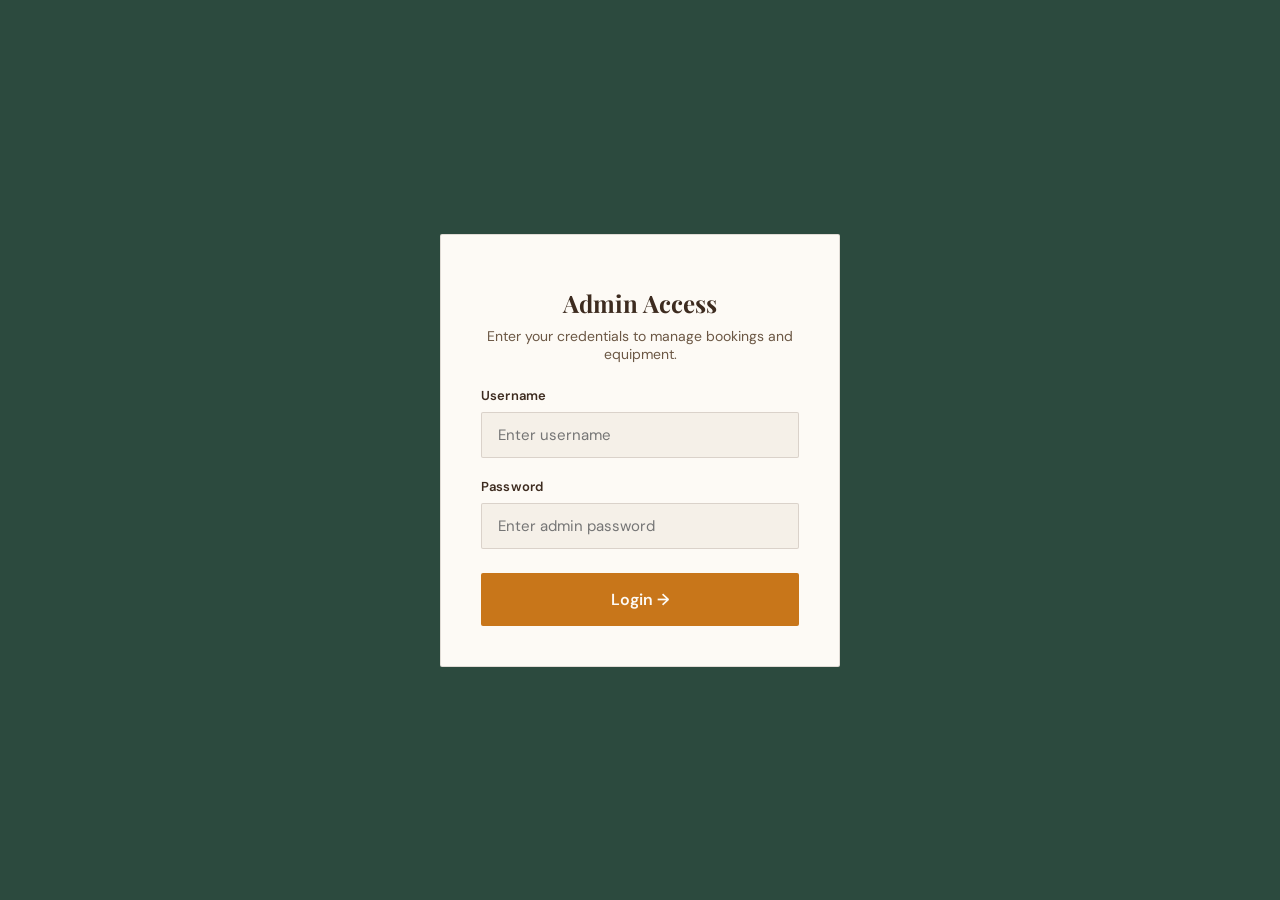
==== bdr-manage-x7k29q.html @ a5a91ade "nigga" ====
<!DOCTYPE html>
<html lang="en">
<head>
<meta charset="UTF-8">
<meta name="viewport" content="width=device-width, initial-scale=1.0">
<title>Admin — Bohol DigiRent</title>
<link href="https://fonts.googleapis.com/css2?family=Playfair+Display:ital,wght@0,400;0,700;0,900;1,400&family=DM+Sans:wght@300;400;500;600&family=DM+Mono:wght@400;500&display=swap" rel="stylesheet">
<style>
  :root {
    --cream: #F5F0E8;
    --sand: #E8DCC8;
    --brown: #3D2B1F;
    --amber: #C8761A;
    --amber-light: #E8962A;
    --forest: #2C4A3E;
    --rust: #A84432;
    --white: #FDFAF5;
    --dark: #1A1208;
    --mid: #6B5744;
    --border: rgba(61,43,31,0.15);
    --shadow: 0 4px 32px rgba(61,43,31,0.12);
    --radius: 2px;
  }

  *, *::before, *::after { box-sizing: border-box; margin: 0; padding: 0; }
  html { scroll-behavior: smooth; }
  body { font-family: 'DM Sans', sans-serif; background: var(--cream); color: var(--brown); overflow-x: hidden; }

  /* ADMIN SECTION */
  .admin-gate { background: var(--forest); padding: 4rem 5rem; display: flex; flex-direction: column; align-items: center; justify-content: center; min-height: 100vh; }
  .admin-login-card { background: var(--white); border: 1px solid var(--border); border-radius: var(--radius); padding: 2.5rem; max-width: 400px; width: 100%; text-align: center; }
  .admin-login-card h3 { font-family: 'Playfair Display', serif; font-size: 1.5rem; font-weight: 700; margin-bottom: 0.5rem; color: var(--brown); }
  .admin-login-card p { font-size: 0.875rem; color: var(--mid); margin-bottom: 1.5rem; }
  .admin-content { display: none; }
  .admin-content.active { display: block; }

  .admin-bar { background: var(--forest); padding: 1rem 5rem; display: flex; align-items: center; justify-content: space-between; }
  .admin-bar span { font-size: 0.8125rem; color: rgba(245,240,232,0.7); font-family: 'DM Mono', monospace; letter-spacing: 0.08em; }
  .admin-bar button { background: rgba(245,240,232,0.15); color: var(--cream); border: 1px solid rgba(245,240,232,0.25); padding: 0.4rem 1rem; border-radius: var(--radius); font-size: 0.8125rem; cursor: pointer; font-family: 'DM Sans', sans-serif; transition: 0.2s; }
  .admin-bar button:hover { background: rgba(245,240,232,0.25); }

  /* ADMIN TABS */
  .admin-tabs { display: flex; gap: 0; border-bottom: 2px solid var(--border); margin-bottom: 2rem; }
  .admin-tab { padding: 0.75rem 1.5rem; font-size: 0.875rem; font-weight: 600; color: var(--mid); cursor: pointer; border-bottom: 2px solid transparent; margin-bottom: -2px; transition: 0.2s; font-family: 'DM Sans', sans-serif; background: none; border-top: none; border-left: none; border-right: none; }
  .admin-tab:hover { color: var(--amber); }
  .admin-tab.active { color: var(--amber); border-bottom-color: var(--amber); }
  .admin-tabs-body { position: relative; }
  .admin-tab-content { display: block; visibility: hidden; position: absolute; top: 0; left: 0; width: 100%; pointer-events: none; }
  .admin-tab-content.active { visibility: visible; position: relative; pointer-events: auto; }

  /* ADD EQUIPMENT FORM */
  .add-eq-form { background: var(--cream); border: 1px solid var(--border); border-radius: var(--radius); padding: 1.5rem; margin-bottom: 2rem; }
  .add-eq-form h4 { font-family: 'Playfair Display', serif; font-size: 1.1rem; font-weight: 700; margin-bottom: 1rem; color: var(--brown); }

  /* TABLE */
  .filter-row { display: flex; gap: 0.75rem; flex-wrap: wrap; margin-bottom: 1.5rem; }
  .filter-btn { padding: 0.4rem 1rem; border: 1.5px solid var(--border); background: transparent; border-radius: var(--radius); font-size: 0.8125rem; color: var(--mid); cursor: pointer; font-family: 'DM Sans', sans-serif; transition: all 0.15s; }
  .filter-btn.active, .filter-btn:hover { background: var(--brown); color: var(--cream); border-color: var(--brown); }

  /* STATUS SUMMARY CARDS */
  .status-summary { display: grid; grid-template-columns: repeat(5, 1fr); gap: 1rem; margin-bottom: 1.5rem; }
  .summary-card { background: var(--white); border: 1.5px solid var(--border); border-radius: var(--radius); padding: 1rem 1.25rem; display: flex; align-items: center; gap: 0.875rem; cursor: pointer; transition: all 0.18s; position: relative; overflow: hidden; }
  .summary-card::before { content: ''; position: absolute; left: 0; top: 0; bottom: 0; width: 4px; }
  .summary-card:hover { transform: translateY(-2px); box-shadow: 0 6px 24px rgba(61,43,31,0.12); }
  .summary-card.active { box-shadow: 0 4px 16px rgba(61,43,31,0.15); }
  .summary-card--pending::before { background: #D4A017; }
  .summary-card--confirmed::before { background: #059669; }
  .summary-card--returned::before { background: #2563EB; }
  .summary-card--renting::before   { background: #7C3AED; }
  .summary-card--cancelled::before { background: var(--rust); }
  .summary-card--pending.active { border-color: #D4A017; background: #FFFBEB; }
  .summary-card--confirmed.active { border-color: #059669; background: #F0FDF9; }
  .summary-card--returned.active { border-color: #2563EB; background: #EFF6FF; }
  .summary-card--renting.active   { border-color: #7C3AED; background: #F5F3FF; }
  .summary-card--cancelled.active { border-color: var(--rust); background: #FFF5F5; }
  .summary-icon { font-size: 1.625rem; line-height: 1; flex-shrink: 0; }
  .summary-info { flex: 1; min-width: 0; }
  .summary-count { font-family: 'Playfair Display', serif; font-size: 1.875rem; font-weight: 700; line-height: 1; color: var(--brown); }
  .summary-label { font-family: 'DM Mono', monospace; font-size: 0.6rem; letter-spacing: 0.14em; text-transform: uppercase; color: var(--mid); margin-top: 0.2rem; }
  @media (max-width: 1024px) { .status-summary { grid-template-columns: repeat(3, 1fr); } }
  @media (max-width: 768px) { .status-summary { grid-template-columns: repeat(2, 1fr); } }
  @media (max-width: 480px) { .status-summary { grid-template-columns: 1fr 1fr; } }

  /* SEARCH BAR */
  .search-bar-wrap { display: flex; gap: 0.5rem; margin-bottom: 1.25rem; }
  .search-bar-wrap input { flex: 1; padding: 0.6rem 1rem; border: 1.5px solid var(--border); border-radius: var(--radius); font-family: 'DM Sans', sans-serif; font-size: 0.9rem; color: var(--brown); background: var(--cream); outline: none; transition: border-color 0.2s; }
  .search-bar-wrap input:focus { border-color: var(--amber); background: var(--white); }
  .search-bar-wrap .search-go { padding: 0.6rem 1.25rem; background: var(--brown); color: var(--cream); border: none; border-radius: var(--radius); font-family: 'DM Sans', sans-serif; font-size: 0.875rem; font-weight: 600; cursor: pointer; transition: background 0.2s; white-space: nowrap; }
  .search-bar-wrap .search-go:hover { background: var(--amber); }
  .search-bar-wrap .search-clear { padding: 0.6rem 0.9rem; background: transparent; color: var(--mid); border: 1.5px solid var(--border); border-radius: var(--radius); font-size: 1rem; cursor: pointer; font-family: 'DM Sans', sans-serif; }
  .search-bar-wrap .search-clear:hover { background: var(--cream); color: var(--rust); border-color: var(--rust); }

  /* OVERDUE BADGE */
  .status-overdue { background: #FEE2E2; color: #7F1D1D; border: 1px solid #FCA5A5; }
  .badge-sale { display:inline-block;font-family:'DM Mono',monospace;font-size:0.6rem;letter-spacing:0.1em;text-transform:uppercase;background:#E8230A;color:#fff;padding:0.15rem 0.4rem;border-radius:2px;margin-left:0.35rem;vertical-align:middle;font-weight:700;box-shadow:0 1px 4px rgba(232,35,10,0.35); }
  .overdue-row td { background: rgba(168,68,50,0.05) !important; }
  .overdue-tag { display: inline-flex; align-items: center; gap: 0.25rem; font-size: 0.6rem; font-family: 'DM Mono', monospace; text-transform: uppercase; letter-spacing: 0.08em; color: #7F1D1D; background: #FEE2E2; border: 1px solid #FCA5A5; border-radius: 2px; padding: 0.15rem 0.45rem; margin-left: 0.3rem; vertical-align: middle; }

  /* BUSINESS OVERVIEW / TOTAL ACCUMULATED REVENUE */
  .biz-overview { background: linear-gradient(135deg, var(--forest), #1f3a2f); border-radius: var(--radius); padding: 1.5rem 1.75rem; margin-bottom: 1.5rem; }
  .biz-overview-title { font-family: 'Playfair Display', serif; font-size: 1.15rem; font-weight: 700; color: var(--cream); margin-bottom: 1.1rem; display: flex; align-items: center; gap: 0.5rem; }
  .biz-overview-grid { display: grid; grid-template-columns: repeat(auto-fit, minmax(160px, 1fr)); gap: 1rem; }
  .biz-stat { background: rgba(245,240,232,0.08); border: 1px solid rgba(245,240,232,0.18); border-radius: var(--radius); padding: 0.9rem 1.1rem; }
  .biz-stat-val { font-family: 'Playfair Display', serif; font-size: 1.5rem; font-weight: 700; color: var(--cream); }
  .biz-stat-label { font-family: 'DM Mono', monospace; font-size: 0.62rem; letter-spacing: 0.12em; text-transform: uppercase; color: rgba(245,240,232,0.65); margin-top: 0.25rem; }
  @media (max-width: 480px) { .biz-overview-grid { grid-template-columns: 1fr 1fr; } }

  /* TRANSACTION SUMMARY PANEL */
  .txn-panel { background: var(--white); border: 1.5px solid var(--border); border-radius: var(--radius); padding: 1.5rem; margin-bottom: 1.5rem; display: none; }
  .txn-panel.active { display: block; }
  .txn-panel-header { display: flex; align-items: center; justify-content: space-between; margin-bottom: 1.25rem; }
  .txn-panel-title { font-family: 'Playfair Display', serif; font-size: 1.1rem; font-weight: 700; color: var(--brown); }
  .txn-grid { display: grid; grid-template-columns: repeat(auto-fit, minmax(155px, 1fr)); gap: 1rem; margin-bottom: 1.25rem; }
  .txn-stat { background: var(--cream); border: 1px solid var(--border); border-radius: var(--radius); padding: 0.875rem 1rem; }
  .txn-stat-val { font-family: 'Playfair Display', serif; font-size: 1.375rem; font-weight: 700; color: var(--brown); }
  .txn-stat-label { font-family: 'DM Mono', monospace; font-size: 0.6rem; letter-spacing: 0.12em; text-transform: uppercase; color: var(--mid); margin-top: 0.2rem; }
  .txn-bookings-list { border-top: 1px solid var(--border); padding-top: 1rem; max-height: 280px; overflow-y: auto; }
  .txn-booking-row { display: flex; align-items: center; justify-content: space-between; padding: 0.5rem 0; border-bottom: 1px solid var(--border); font-size: 0.8125rem; gap: 0.75rem; }
  .txn-booking-row:last-child { border-bottom: none; }
  .txn-close { background: none; border: 1px solid var(--border); color: var(--mid); padding: 0.3rem 0.75rem; border-radius: var(--radius); font-size: 0.8rem; cursor: pointer; font-family: 'DM Sans', sans-serif; }
  .txn-close:hover { background: var(--cream); }
  .table-wrapper { overflow-x: auto; border: 1px solid var(--border); border-radius: var(--radius); }
  table { width: 100%; border-collapse: collapse; font-size: 0.875rem; }
  th { background: var(--brown); color: var(--cream); padding: 0.875rem 1.25rem; text-align: left; font-family: 'DM Mono', monospace; font-size: 0.6875rem; letter-spacing: 0.12em; text-transform: uppercase; font-weight: 500; }
  td { padding: 0.875rem 1.25rem; border-bottom: 1px solid var(--border); color: var(--brown); vertical-align: middle; }
  tr:last-child td { border-bottom: none; }
  tr:nth-child(even) td { background: rgba(61,43,31,0.02); }

  .status-badge { display: inline-flex; align-items: center; gap: 0.375rem; padding: 0.25rem 0.625rem; border-radius: var(--radius); font-size: 0.6875rem; font-family: 'DM Mono', monospace; font-weight: 500; letter-spacing: 0.05em; text-transform: uppercase; }
  .status-pending { background: #FFF3CD; color: #856404; }
  .status-confirmed { background: #D1FAE5; color: #065F46; }
  .status-returned { background: #DBEAFE; color: #1E40AF; }
  .status-cancelled { background: #FEE2E2; color: #991B1B; }
  .status-renting  { background: #EDE9FE; color: #5B21B6; }

  /* ACTION DROPDOWN */
  .action-dropdown { position: relative; display: inline-block; }
  .action-dropdown-toggle { display: inline-flex; align-items: center; gap: 0.35rem; padding: 0.35rem 0.75rem; border: 1.5px solid var(--border); background: var(--white); color: var(--brown); border-radius: var(--radius); font-size: 0.8rem; font-family: 'DM Sans', sans-serif; font-weight: 600; cursor: pointer; transition: all 0.15s; white-space: nowrap; }
  .action-dropdown-toggle:hover { background: var(--brown); color: var(--cream); border-color: var(--brown); }
  .action-dropdown-toggle .chevron { font-size: 0.6rem; opacity: 0.6; transition: transform 0.2s; }
  .action-dropdown-toggle.open .chevron { transform: rotate(180deg); }
  .action-dropdown-menu { display: none; position: fixed; background: var(--white); border: 1.5px solid var(--border); border-radius: 4px; box-shadow: 0 8px 24px rgba(61,43,31,0.18); z-index: 9999; min-width: 170px; overflow: hidden; }
  .action-dropdown-menu.open { display: block; }
  .action-dropdown-menu button { display: flex; align-items: center; gap: 0.5rem; width: 100%; padding: 0.55rem 1rem; background: none; border: none; font-family: 'DM Sans', sans-serif; font-size: 0.8125rem; color: var(--brown); cursor: pointer; text-align: left; transition: background 0.12s; white-space: nowrap; }
  .action-dropdown-menu button:hover { background: var(--cream); }
  .action-dropdown-menu button.item-danger { color: var(--rust); }
  .action-dropdown-menu button.item-danger:hover { background: #FEE2E2; }
  .action-dropdown-menu button.item-cancel { color: #92400E; }
  .action-dropdown-menu button.item-cancel:hover { background: #FEF3C7; }
  .action-dropdown-menu button.item-confirm { color: #065F46; }
  .action-dropdown-menu button.item-confirm:hover { background: #D1FAE5; }
  .action-dropdown-menu button.item-renting { color: #5B21B6; }
  .action-dropdown-menu button.item-renting:hover { background: #EDE9FE; }
  .action-dropdown-menu button.item-returned { color: #1E40AF; }
  .action-dropdown-menu button.item-returned:hover { background: #DBEAFE; }
  .action-dropdown-divider { height: 1px; background: var(--border); margin: 0.25rem 0; }

  /* FORMS */
  .section { padding: 6rem 5rem; }
  .section-alt { background: var(--white); }
  .section-eyebrow { font-family: 'DM Mono', monospace; font-size: 0.7rem; letter-spacing: 0.25em; color: var(--amber); text-transform: uppercase; margin-bottom: 0.75rem; display: flex; align-items: center; gap: 0.75rem; }
  .section-eyebrow::before { content: ''; width: 1.5rem; height: 1px; background: var(--amber); }
  .section-title { font-family: 'Playfair Display', serif; font-size: clamp(1.75rem, 3vw, 2.5rem); font-weight: 700; line-height: 1.15; letter-spacing: -0.02em; }
  .section-header { display: flex; align-items: flex-end; justify-content: space-between; margin-bottom: 3.5rem; gap: 2rem; }
  .form-group { margin-bottom: 1.25rem; }
  label { display: block; font-size: 0.8125rem; font-weight: 600; color: var(--brown); margin-bottom: 0.5rem; letter-spacing: 0.01em; }
  input, select, textarea { width: 100%; padding: 0.75rem 1rem; border: 1.5px solid var(--border); border-radius: var(--radius); font-family: 'DM Sans', sans-serif; font-size: 0.9375rem; color: var(--brown); background: var(--cream); transition: border-color 0.2s; outline: none; }
  input:focus, select:focus, textarea:focus { border-color: var(--amber); background: var(--white); }
  .form-row { display: grid; grid-template-columns: 1fr 1fr; gap: 1rem; }
  .form-submit { width: 100%; padding: 1rem; background: var(--amber); color: var(--white); border: none; border-radius: var(--radius); font-family: 'DM Sans', sans-serif; font-size: 1rem; font-weight: 600; cursor: pointer; transition: background 0.2s; margin-top: 0.5rem; }
  .form-submit:hover { background: var(--amber-light); }
  .err-msg { display: none; font-size: 0.75rem; color: var(--rust); margin-top: 0.4rem; }
  .err-msg.show { display: block; }

  .btn-primary { background: var(--amber); color: var(--white); padding: 0.875rem 2rem; border: none; border-radius: var(--radius); font-family: 'DM Sans', sans-serif; font-size: 0.9375rem; font-weight: 600; cursor: pointer; text-decoration: none; display: inline-flex; align-items: center; gap: 0.5rem; transition: background 0.2s, transform 0.15s; }
  .btn-primary:hover { background: var(--amber-light); }

  /* TOAST */
  .toast-container { position: fixed; bottom: 2rem; right: 2rem; z-index: 1000; display: flex; flex-direction: column; gap: 0.75rem; }
  .toast { background: var(--brown); color: var(--cream); padding: 1rem 1.5rem; border-radius: var(--radius); font-size: 0.875rem; display: flex; align-items: center; gap: 0.75rem; box-shadow: var(--shadow); animation: slideIn 0.3s ease; max-width: 360px; }
  .toast.success { border-left: 3px solid #4CAF50; }
  .toast.error { border-left: 3px solid var(--rust); }
  @keyframes slideIn { from { opacity: 0; transform: translateX(20px); } to { opacity: 1; transform: translateX(0); } }

  /* MODAL */
  .modal-overlay { position: fixed; inset: 0; background: rgba(26,18,8,0.7); z-index: 500; display: none; align-items: center; justify-content: center; padding: 1rem; backdrop-filter: blur(4px); }
  .modal-overlay.active { display: flex; }
  .modal { background: var(--white); border-radius: var(--radius); padding: 2.5rem; max-width: 540px; width: 100%; max-height: 90vh; overflow-y: auto; position: relative; }
  .modal-header { display: flex; justify-content: space-between; align-items: flex-start; margin-bottom: 1.75rem; }
  .modal-title { font-family: 'Playfair Display', serif; font-size: 1.375rem; font-weight: 700; color: var(--brown); }
  .modal-close { background: none; border: none; font-size: 1.5rem; cursor: pointer; color: var(--mid); line-height: 1; padding: 0.25rem; transition: color 0.2s; }
  .modal-close:hover { color: var(--brown); }

  .loading-spinner { width: 20px; height: 20px; border: 2px solid rgba(255,255,255,0.3); border-top-color: white; border-radius: 50%; animation: spin 0.8s linear infinite; display: inline-block; }
  @keyframes spin { to { transform: rotate(360deg); } }
  .empty-state { text-align: center; padding: 4rem 2rem; color: var(--mid); }
  .empty-state-icon { font-size: 3rem; margin-bottom: 1rem; opacity: 0.4; }
  .empty-state h3 { font-family: 'Playfair Display', serif; font-size: 1.25rem; margin-bottom: 0.5rem; color: var(--brown); }
  .empty-state p { font-size: 0.875rem; }

  /* EQUIPMENT AVAILABILITY CALENDAR (admin) */
  .eq-cal-wrap { margin-top: 0.75rem; background: var(--white); border: 1px solid var(--border); border-radius: 4px; padding: 0.75rem; }
  .eq-cal-header { display: flex; align-items: center; justify-content: space-between; margin-bottom: 0.5rem; }
  .eq-cal-nav { background: none; border: 1px solid var(--border); border-radius: 2px; width: 24px; height: 24px; cursor: pointer; font-size: 0.85rem; color: var(--brown); display: flex; align-items: center; justify-content: center; }
  .eq-cal-nav:hover { background: var(--cream); }
  .eq-cal-label { font-size: 0.72rem; font-weight: 700; color: var(--brown); min-width: 90px; text-align: center; }
  .eq-cal-grid { display: grid; grid-template-columns: repeat(7, 1fr); gap: 1px; font-size: 0.65rem; text-align: center; }
  .eq-cal-grid .ec-hdr { color: var(--mid); font-weight: 600; padding: 1px 0; }
  .eq-cal-grid .ec-day { padding: 3px 1px; border-radius: 2px; color: var(--brown); }
  .eq-cal-grid .ec-day.ec-past { color: var(--sand); }
  .eq-cal-grid .ec-day.ec-confirmed { background: #A84432; color: #fff; font-weight: 700; cursor: not-allowed; }
  .eq-cal-grid .ec-day.ec-pending { background: #FFF3CD; color: #856404; font-weight: 600; cursor: default; }
  .eq-cal-grid .ec-day.ec-avail { background: rgba(44,74,62,0.10); color: var(--forest); }
  .eq-cal-grid .ec-day.ec-today { outline: 1.5px solid var(--amber); outline-offset: -1px; }
  .eq-cal-legend { display: flex; gap: 0.6rem; margin-top: 0.4rem; font-size: 0.62rem; color: var(--mid); flex-wrap: wrap; }
  .eq-cal-legend span { display: flex; align-items: center; gap: 0.25rem; }
  .eq-cal-legend .dot { width: 8px; height: 8px; border-radius: 2px; display: inline-block; }

  /* NOTEPAD */
  .note-card { border: 1.5px solid var(--border); border-radius: var(--radius); padding: 1.25rem 1.5rem; position: relative; transition: box-shadow 0.18s; }
  .note-card:hover { box-shadow: 0 4px 16px rgba(61,43,31,0.1); }
  .note-card--cream { background: #FFFBEB; border-color: #D4A017; }
  .note-card--green { background: #F0FDF9; border-color: #059669; }
  .note-card--blue { background: #EFF6FF; border-color: #2563EB; }
  .note-card--red { background: #FFF5F5; border-color: #A84432; }
  .note-card--purple { background: #F5F3FF; border-color: #7C3AED; }
  .note-card-title { font-family: 'Playfair Display', serif; font-size: 1rem; font-weight: 700; color: var(--brown); margin-bottom: 0.5rem; }
  .note-card-body { font-size: 0.875rem; color: var(--brown); line-height: 1.7; white-space: pre-wrap; word-break: break-word; }
  .note-card-meta { font-family: 'DM Mono', monospace; font-size: 0.6rem; letter-spacing: 0.08em; color: var(--mid); margin-top: 0.75rem; padding-top: 0.5rem; border-top: 1px solid rgba(61,43,31,0.1); }
  .note-card-delete { position: absolute; top: 0.75rem; right: 0.75rem; background: none; border: 1px solid rgba(168,68,50,0.3); color: var(--rust); width: 26px; height: 26px; border-radius: var(--radius); font-size: 0.85rem; cursor: pointer; display: flex; align-items: center; justify-content: center; transition: 0.15s; opacity: 0; }
  .note-card:hover .note-card-delete { opacity: 1; }
  .note-card-delete:hover { background: var(--rust); color: white; border-color: var(--rust); }

  @media (max-width: 1024px) {
    .section { padding: 4rem 2rem; }
    .admin-bar { padding: 1rem 2rem; }
    .admin-gate { padding: 3rem 2rem; }
    .form-row { grid-template-columns: 1fr; }
    .settings-grid { grid-template-columns: 1fr !important; }
  }
</style>
<script src="https://cdn.jsdelivr.net/npm/@emailjs/browser@4/dist/email.min.js"></script>
<script>emailjs.init({ publicKey: 'jfoYjhx3Ik1Lwxrnw' });</script>
</head>
<body>

<!-- LOGIN GATE -->
<div class="admin-gate" id="admin-gate">
  <div class="admin-login-card">
    <div style="font-size:2.5rem;margin-bottom:0.75rem;"></div>
    <h3>Admin Access</h3>
    <p>Enter your credentials to manage bookings and equipment.</p>
    <div class="form-group" style="text-align:left;">
      <label>Username</label>
      <input type="text" id="admin-user" placeholder="Enter username" autocomplete="off" onkeydown="if(event.key==='Enter')adminLogin()">
    </div>
    <div class="form-group" style="text-align:left;">
      <label>Password</label>
      <input type="password" id="admin-pw" placeholder="Enter admin password" onkeydown="if(event.key==='Enter')adminLogin()">
      <div class="err-msg" id="admin-pw-err" style="margin-top:0.4rem;">⚠ Incorrect username or password.</div>
    </div>
    <button class="form-submit" onclick="adminLogin()" style="margin-top:0.25rem;">Login →</button>
  </div>
</div>

<!-- ADMIN CONTENT -->
<div class="admin-content" id="admin-content">
  <div class="admin-bar">
    <span> ADMIN DASHBOARD · <span id="admin-username-display">Bohol DigiRent</span></span>
    <button onclick="adminLogout()">Logout</button>
  </div>
  <div class="section section-alt">

    <!-- BUSINESS OVERVIEW / TOTAL ACCUMULATED REVENUE -->
    <div class="biz-overview" id="biz-overview">
      <div class="biz-overview-title">💰 Total Accumulated Revenue</div>
      <div class="biz-overview-grid">
        <div class="biz-stat">
          <div class="biz-stat-val" id="biz-total-collected">₱0</div>
          <div class="biz-stat-label">Money Collected</div>
        </div>
        <div class="biz-stat">
          <div class="biz-stat-val" id="biz-total-outstanding">₱0</div>
          <div class="biz-stat-label">Outstanding Balance</div>
        </div>
        <div class="biz-stat">
          <div class="biz-stat-val" id="biz-total-value">₱0</div>
          <div class="biz-stat-label">Total Booked Value</div>
        </div>
        <div class="biz-stat">
          <div class="biz-stat-val" id="biz-total-count">0</div>
          <div class="biz-stat-label">Bookings Counted</div>
        </div>
      </div>
    </div>

    <!-- TABS -->
    <div class="admin-tabs">
      <button class="admin-tab active" onclick="switchAdminTab('tab-bookings',this)"> Bookings</button>
      <button class="admin-tab" onclick="switchAdminTab('tab-equipment',this)"> Equipment</button>
      <button class="admin-tab" onclick="switchAdminTab('tab-notepad',this)"> Notepad</button>
      <button class="admin-tab" onclick="switchAdminTab('tab-settings',this)"> Settings</button>
    </div>

    <div class="admin-tabs-body">
    <!-- BOOKINGS TAB -->
    <div class="admin-tab-content active" id="tab-bookings">
      <div class="section-header" style="margin-bottom:1.5rem;">
        <div>
          <div class="section-eyebrow">Admin</div>
          <h2 class="section-title">All Bookings <span id="booking-count-badge" style="font-size:1rem;font-weight:400;color:var(--mid);font-family:'DM Sans',sans-serif;"></span></h2>
        </div>
        <div class="filter-row">
          <button class="filter-btn active" data-status="all">All</button>
          <button class="filter-btn" data-status="pending">Pending</button>
          <button class="filter-btn" data-status="confirmed">Confirmed</button>
          <button class="filter-btn" data-status="renting">Renting</button>
          <button class="filter-btn" data-status="returned">Returned</button>
          <button class="filter-btn" data-status="cancelled">Cancelled</button>
        </div>
      </div>

      <!-- STATUS SUMMARY CARDS -->
      <div class="status-summary">
        <div class="summary-card summary-card--pending" onclick="setStatusFilter('pending')" id="summary-pending">
          <div class="summary-icon"></div>
          <div class="summary-info">
            <div class="summary-count" id="count-pending">0</div>
            <div class="summary-label">Pending</div>
          </div>
        </div>
        <div class="summary-card summary-card--confirmed" onclick="setStatusFilter('confirmed')" id="summary-confirmed">
          <div class="summary-icon"></div>
          <div class="summary-info">
            <div class="summary-count" id="count-confirmed">0</div>
            <div class="summary-label">Confirmed</div>
          </div>
        </div>
        <div class="summary-card summary-card--renting" onclick="setStatusFilter('renting')" id="summary-renting">
          <div class="summary-icon"></div>
          <div class="summary-info">
            <div class="summary-count" id="count-renting">0</div>
            <div class="summary-label">Renting</div>
          </div>
        </div>
        <div class="summary-card summary-card--returned" onclick="setStatusFilter('returned')" id="summary-returned">
          <div class="summary-icon"></div>
          <div class="summary-info">
            <div class="summary-count" id="count-returned">0</div>
            <div class="summary-label">Returned</div>
          </div>
        </div>
        <div class="summary-card summary-card--cancelled" onclick="setStatusFilter('cancelled')" id="summary-cancelled">
          <div class="summary-icon"></div>
          <div class="summary-info">
            <div class="summary-count" id="count-cancelled">0</div>
            <div class="summary-label">Cancelled</div>
          </div>
        </div>
      </div>

      <!-- SEARCH BAR -->
      <div class="search-bar-wrap">
        <input type="text" id="booking-search" placeholder="  Search by name, email, phone, equipment, booking ID…">
        <button class="search-clear" title="Clear">✕</button>
      </div>

      <!-- TRANSACTION SUMMARY PANEL -->
      <div class="txn-panel" id="txn-panel">
        <div class="txn-panel-header">
          <div class="txn-panel-title" id="txn-panel-title">Customer Transactions</div>
          <button class="txn-close" onclick="closeTxnPanel()">✕ Close</button>
        </div>
        <div class="txn-grid" id="txn-grid"></div>
        <div class="txn-bookings-list" id="txn-list"></div>
      </div>

      <div class="table-wrapper">
        <table>
          <thead>
            <tr>
              <th>Booking ID</th>
              <th>Customer</th>
              <th>Equipment</th>
              <th>Dates</th>
              <th>Total / Paid</th>
              <th>IDs &amp; Receipt</th>
              <th>Status</th>
              <th>Actions</th>
            </tr>
          </thead>
          <tbody id="bookings-body">
            <tr><td colspan="8" style="text-align:center;padding:2rem;color:var(--mid);"> Connecting to Firebase…</td></tr>
          </tbody>
        </table>
      </div>
    </div>

    <!-- NOTEPAD TAB -->
    <div class="admin-tab-content" id="tab-notepad">
      <div class="section-header" style="margin-bottom:1.5rem;">
        <div>
          <div class="section-eyebrow">Admin Notes</div>
          <h2 class="section-title">Notepad</h2>
        </div>
      </div>
      <div style="max-width:700px;">
        <div class="add-eq-form" style="margin-bottom:1.5rem;">
          <h4>➕ Add New Note</h4>
          <div class="form-group" style="margin-bottom:0.75rem;margin-top:0.75rem;">
            <label>Note Title <span style="font-size:0.75rem;color:var(--mid);font-weight:400;">(optional)</span></label>
            <input type="text" id="note-title" placeholder="e.g. Reminder, Follow-up, Important…">
          </div>
          <div class="form-group" style="margin-bottom:1rem;">
            <label>Note Content <span style="font-size:0.75rem;color:var(--rust);font-weight:400;">*</span></label>
            <textarea id="note-content" placeholder="Write your note here…" style="min-height:100px;"></textarea>
          </div>
          <div style="display:flex;gap:0.75rem;align-items:center;">
            <button class="btn-primary" onclick="addAdminNote()" style="padding:0.6rem 1.5rem;font-size:0.875rem;">Save Note →</button>
            <select id="note-color" style="width:auto;padding:0.6rem 0.8rem;font-size:0.85rem;border-radius:var(--radius);border:1.5px solid var(--border);background:var(--cream);cursor:pointer;color:var(--brown);">
              <option value="cream">🟡 Default</option>
              <option value="green">🟢 Green</option>
              <option value="blue">🔵 Blue</option>
              <option value="red">🔴 Red</option>
              <option value="purple">🟣 Purple</option>
            </select>
          </div>
        </div>
        <div id="notes-list" style="display:flex;flex-direction:column;gap:1rem;">
          <div style="text-align:center;padding:2rem;color:var(--mid);font-size:0.875rem;">📝 No notes yet. Add your first note above.</div>
        </div>
      </div>
    </div>

    <!-- SETTINGS TAB -->
    <div class="admin-tab-content" id="tab-settings">
      <div class="section-header" style="margin-bottom:1.5rem;">
        <div>
          <div class="section-eyebrow">Security</div>
          <h2 class="section-title">Admin Settings</h2>
        </div>
      </div>

      <div style="max-width:480px;">

        <!-- CHANGE PASSWORD via Firebase Auth -->
        <div class="add-eq-form">
          <h4> Change Password</h4>
          <p style="font-size:0.8125rem;color:var(--mid);margin-bottom:1.25rem;line-height:1.6;">Update your login password using Firebase Authentication. Takes effect immediately across all devices.</p>
          <div class="form-group">
            <label>Current Password</label>
            <input type="password" id="pw-current" placeholder="Enter current password">
            <div class="err-msg" id="pw-current-err">⚠ Current password is incorrect.</div>
          </div>
          <div class="form-group">
            <label>New Password</label>
            <input type="password" id="pw-new" placeholder="At least 6 characters">
            <div class="err-msg" id="pw-new-err">⚠ New password must be at least 6 characters.</div>
          </div>
          <div class="form-group">
            <label>Confirm New Password</label>
            <input type="password" id="pw-confirm" placeholder="Re-enter new password">
            <div class="err-msg" id="pw-confirm-err">⚠ Passwords do not match.</div>
          </div>
          <button class="btn-primary" onclick="changeAdminPassword()" style="padding:0.6rem 1.5rem;font-size:0.875rem;">Update Password →</button>
        </div>

        <div class="add-eq-form" style="margin-top:1.5rem;background:rgba(44,74,62,0.06);border-color:rgba(44,74,62,0.2);">
          <h4 style="color:var(--forest);"> Managing Admin Accounts</h4>
          <p style="font-size:0.8125rem;color:var(--mid);line-height:1.7;">To add or remove admin users, or to reset your email, go to your <a href="https://console.firebase.google.com" target="_blank" style="color:var(--amber);font-weight:600;">Firebase Console</a> → Authentication → Users. Your credentials are stored securely by Firebase — never in this file.</p>
        </div>

        <!-- PROMO / HERO IMAGE -->
        <div class="add-eq-form" style="margin-top:1.5rem;background:rgba(200,118,26,0.04);border-color:rgba(200,118,26,0.25);">
          <h4 style="color:var(--amber);"> Homepage Promo Image</h4>
          <p style="font-size:0.8125rem;color:var(--mid);line-height:1.7;margin-bottom:1rem;">
            Upload an image to display in the hero section of the homepage. Paste a direct image URL below, or upload a file. Leave blank / remove to hide the promo panel.
          </p>
          <div class="form-group">
            <label>Image URL <span style="font-size:0.75rem;color:var(--mid);font-weight:400;">(paste a direct link)</span></label>
            <input type="url" id="promo-url" placeholder="https://example.com/promo.jpg" oninput="previewPromo(this.value)">
          </div>
          <div class="form-group" style="margin-bottom:1rem;">
            <label>— or upload a file —</label>
            <input type="file" id="promo-file" accept="image/*" style="padding:0.5rem;cursor:pointer;">
          </div>
          <div class="form-group" style="margin-bottom:1rem;">
            <label>Promo Title <span style="font-size:0.75rem;color:var(--mid);font-weight:400;">(shown below the image on homepage)</span></label>
            <input type="text" id="promo-title" placeholder="e.g. New Arrival: DJI Mavic 3 Pro">
          </div>
          <div class="form-group" style="margin-bottom:1rem;">
            <label>Promo Subtitle <span style="font-size:0.75rem;color:var(--mid);font-weight:400;">(smaller text below the title)</span></label>
            <input type="text" id="promo-subtitle" placeholder="e.g. Available now — click to learn more">
          </div>
          <div class="form-group" style="margin-bottom:1rem;">
            <label>Click Link <span style="font-size:0.75rem;color:var(--mid);font-weight:400;">(where the image links to when clicked)</span></label>
            <input type="url" id="promo-link" placeholder="https://example.com or #equipment">
          </div>
          <div id="promo-preview-wrap" style="display:none;margin-bottom:1rem;">
            <img id="promo-preview-img" src="" alt="Promo Preview"
              style="max-height:180px;max-width:100%;border-radius:6px;border:1px solid var(--border);object-fit:contain;">
            <p style="font-size:0.72rem;color:var(--mid);margin-top:0.35rem;">Preview — this is how it will appear on the homepage.</p>
          </div>
          <div style="display:flex;gap:0.75rem;flex-wrap:wrap;align-items:center;">
            <button class="btn-primary" id="promo-save-btn" onclick="savePromoImage()" style="padding:0.6rem 1.5rem;font-size:0.875rem;">Save Promo Image →</button>
            <button onclick="clearPromoImage()" style="background:transparent;color:var(--rust);padding:0.55rem 1.1rem;border:1.5px solid rgba(168,68,50,0.35);border-radius:var(--radius);font-size:0.875rem;font-weight:600;cursor:pointer;font-family:'DM Sans',sans-serif;">Remove Image</button>
          </div>
          <div id="promo-save-result" style="margin-top:0.75rem;font-size:0.8rem;display:none;"></div>
        </div>

        <div class="add-eq-form" style="margin-top:1.5rem;background:rgba(168,68,50,0.04);border-color:rgba(168,68,50,0.2);">
          <h4 style="color:var(--rust);"> Sync Availability Calendar</h4>
          <p style="font-size:0.8125rem;color:var(--mid);line-height:1.7;margin-bottom:1rem;">Run this once to copy your existing bookings into the public <code style="font-family:'DM Mono',monospace;font-size:0.75rem;background:var(--sand);padding:1px 5px;border-radius:2px;">/availability</code> node. This is needed after the security update so the calendar on the public site shows blocked dates again. Safe to run multiple times.</p>
          <button class="btn-primary" onclick="migrateToAvailability()" id="migrate-avail-btn" style="padding:0.6rem 1.5rem;font-size:0.875rem;background:var(--forest);">Sync Now →</button>
          <div id="migrate-avail-result" style="margin-top:0.75rem;font-size:0.8rem;display:none;"></div>
        </div>

      </div>
    </div>

    <!-- EQUIPMENT TAB -->
    <div class="admin-tab-content" id="tab-equipment">
      <div class="section-header" style="margin-bottom:1.5rem;">
        <div>
          <div class="section-eyebrow">Inventory</div>
          <h2 class="section-title">Manage Equipment</h2>
        </div>
      </div>
      <!-- ADD EQUIPMENT FORM -->
      <div class="add-eq-form">
        <h4>➕ Add New Equipment</h4>
        <div class="form-row" style="margin-bottom:1rem;">
          <div class="form-group" style="margin-bottom:0;">
            <label>Equipment Name</label>
            <input type="text" id="eq-name" placeholder="e.g. Sony A7 IV">
          </div>
          <div class="form-group" style="margin-bottom:0;">
            <label>Category</label>
            <select id="eq-cat">
              <option value="mirrorless">Mirrorless</option>
              <option value="dslr">DSLR</option>
              <option value="drone">Drone</option>
              <option value="lens">Lens</option>
              <option value="accessory">Accessory</option>
            </select>
          </div>
        </div>
        <div class="form-row" style="margin-bottom:1rem;">
          <div class="form-group" style="margin-bottom:0;">
            <label>Price per Day (₱)</label>
            <input type="number" id="eq-price" placeholder="e.g. 1500" min="1">
          </div>
          <div class="form-group" style="margin-bottom:0;">
            <label>Sale Price / Day (₱) <span style="font-size:0.75rem;color:var(--mid);font-weight:400;">optional — leave blank if no promo</span></label>
            <input type="number" id="eq-sale-price" placeholder="e.g. 999" min="0">
          </div>
          <div class="form-group" style="margin-bottom:0;">
            <label>Status</label>
            <select id="eq-avail">
              <option value="true">Available</option>
              <option value="false">Unavailable</option>
            </select>
          </div>
        </div>
        <div class="form-group">
          <label>Description</label>
          <textarea id="eq-desc" placeholder="Brief description of the equipment..." style="min-height:70px;"></textarea>
        </div>
        <div class="form-group">
          <label>Equipment Image <span style="font-size:0.75rem;color:var(--mid);font-weight:400;">(optional)</span></label>
          <div style="display:flex;flex-direction:column;gap:0.6rem;">
            <label for="eq-image-file" id="eq-upload-label" style="display:inline-flex;align-items:center;gap:0.5rem;padding:0.55rem 1.1rem;background:var(--brown);color:var(--cream);border-radius:var(--radius);font-size:0.875rem;font-weight:600;cursor:pointer;width:fit-content;transition:background 0.2s;">
              <span></span> <span id="eq-upload-label-text">Choose Image File</span>
            </label>
            <input type="file" id="eq-image-file" accept="image/*" style="display:none;">
            <input type="hidden" id="eq-image" value="">
            <div id="eq-image-preview" style="display:none;margin-top:0.25rem;position:relative;width:fit-content;">
              <img id="eq-image-preview-img" src="" alt="Preview" style="max-height:130px;max-width:220px;border-radius:4px;border:1px solid var(--border);object-fit:cover;display:block;">
              <button type="button" onclick="clearEqImage()" title="Remove image" style="position:absolute;top:-8px;right:-8px;width:22px;height:22px;border-radius:50%;background:var(--rust);color:#fff;border:none;font-size:0.8rem;cursor:pointer;line-height:1;display:flex;align-items:center;justify-content:center;">×</button>
            </div>
          </div>
        </div>
        <input type="hidden" id="eq-editing-id" value="">
        <button class="btn-primary" id="eq-add-btn" onclick="addEquipment()" style="padding:0.6rem 1.5rem;font-size:0.875rem;">Add Equipment →</button>
      </div>

      <!-- EQUIPMENT TABLE -->
      <div class="table-wrapper">
        <table>
          <thead>
            <tr>
              <th>Image</th>
              <th>Name</th>
              <th>Category</th>
              <th>Price/Day</th>
              <th>Status</th>
              <th>Availability Calendar</th>
              <th>Actions</th>
            </tr>
          </thead>
          <tbody id="admin-equipment-body">
            <tr><td colspan="5"><div class="empty-state"><div class="empty-state-icon">📷</div><h3>Loading equipment...</h3></div></td></tr>
          </tbody>
        </table>
      </div>
    </div>
    </div><!-- /.admin-tabs-body -->

  </div>
</div>

<!-- BOOKING DETAIL MODAL -->
<div class="modal-overlay" id="detail-modal">
  <div class="modal">
    <div class="modal-header">
      <h3 class="modal-title" id="modal-title">Booking Details</h3>
      <button class="modal-close" onclick="closeModal()">×</button>
    </div>
    <div id="modal-body"></div>
  </div>
</div>

<!-- DELETE CONFIRM MODAL -->
<div class="modal-overlay" id="delete-modal" style="z-index:600;">
  <div class="modal" style="max-width:400px;text-align:center;">
    <div style="font-size:2.5rem;margin-bottom:0.75rem;"></div>
    <h3 style="font-family:'Playfair Display',serif;font-size:1.25rem;font-weight:700;margin-bottom:0.5rem;color:var(--brown);">Delete Booking?</h3>
    <p style="font-size:0.875rem;color:var(--mid);margin-bottom:0.25rem;">You are about to permanently delete the booking for:</p>
    <p style="font-size:1rem;font-weight:700;color:var(--rust);margin-bottom:1.25rem;" id="delete-modal-name">—</p>
    <p style="font-size:0.8125rem;color:var(--mid);margin-bottom:1.5rem;line-height:1.6;">This will remove the booking and all associated images from Firebase. <strong>This cannot be undone.</strong></p>
    <div style="display:flex;gap:0.75rem;justify-content:center;">
      <button onclick="closeDeleteModal()" style="background:transparent;color:var(--brown);padding:0.65rem 1.5rem;border:1.5px solid var(--border);border-radius:var(--radius);font-size:0.875rem;font-weight:500;cursor:pointer;font-family:'DM Sans',sans-serif;">Cancel</button>
      <button id="delete-modal-confirm-btn" onclick="confirmDeleteBooking()" style="background:var(--rust);color:var(--white);padding:0.65rem 1.5rem;border:none;border-radius:var(--radius);font-size:0.875rem;font-weight:600;cursor:pointer;font-family:'DM Sans',sans-serif;">Yes, Delete Permanently</button>
    </div>
  </div>
</div>

<!-- TOAST -->
<div class="toast-container" id="toast-container"></div>

<script type="module">
import { initializeApp } from "https://www.gstatic.com/firebasejs/10.12.0/firebase-app.js";
import { getDatabase, ref, push, get, set, onValue, update, remove, runTransaction } from "https://www.gstatic.com/firebasejs/10.12.0/firebase-database.js";
import { getAuth, signInWithEmailAndPassword, signOut, onAuthStateChanged, updatePassword, EmailAuthProvider, reauthenticateWithCredential } from "https://www.gstatic.com/firebasejs/10.12.0/firebase-auth.js";

const firebaseConfig = {
  apiKey: "AIzaSyAdLvJ4uTnxiyRhbTRYoq0sG0m607991Fo",
  authDomain: "bohol-digirent.firebaseapp.com",
  databaseURL: "https://bohol-digirent-default-rtdb.firebaseio.com",
  projectId: "bohol-digirent",
  storageBucket: "bohol-digirent.firebasestorage.app",
  messagingSenderId: "279009809952",
  appId: "1:279009809952:web:9b806ef7115b656865ce45",
  measurementId: "G-8X0TDLQ1HQ"
};

const app = initializeApp(firebaseConfig);
const db = getDatabase(app);
const auth = getAuth(app);

// ─── ADMIN AUTH (Firebase Authentication) ────────────────────────────────
window.adminLogin = async function() {
  const btn = document.querySelector('#admin-gate .form-submit');
  const errEl = document.getElementById("admin-pw-err");
  btn.textContent = 'Signing in…'; btn.disabled = true;
  errEl.style.display = "none";
  const email = document.getElementById("admin-user").value.trim();
  const pw    = document.getElementById("admin-pw").value;
  try {
    await signInWithEmailAndPassword(auth, email, pw);
    // onAuthStateChanged below handles showing the dashboard
  } catch(e) {
    errEl.style.display = "block";
    errEl.textContent = "⚠ Incorrect username or password.";
    btn.textContent = 'Login →'; btn.disabled = false;
  }
};

window.adminLogout = function() {
  signOut(auth);
  document.getElementById("admin-user").value = "";
  document.getElementById("admin-pw").value = "";
};

// ─── AUTO-LOGOUT ON PAGE EXIT / TAB HIDDEN ───────────────────────────────
// Signs out immediately whenever the admin navigates away, closes the tab,
// or switches to another tab — so no session is left open.
document.addEventListener('visibilitychange', () => {
  if (document.visibilityState === 'hidden') {
    signOut(auth);
  }
});
window.addEventListener('pagehide', () => {
  signOut(auth);
});

// Auth state listener — single source of truth for showing/hiding dashboard
// Keep track of Firebase listener unsubscribe functions so we can detach on logout
let _unsubEquip = null;
let _unsubBookings = null;

onAuthStateChanged(auth, (user) => {
  if (user) {
    document.getElementById("admin-gate").style.display = "none";
    document.getElementById("admin-content").classList.add("active");
    document.getElementById("admin-username-display").textContent = user.email;
    const btn = document.querySelector('#admin-gate .form-submit');
    if (btn) { btn.textContent = 'Login →'; btn.disabled = false; }
    migrateOldBookingImages();

    // ── Attach real-time listeners only after authentication ──────────────
    if (!_unsubEquip) {
      _unsubEquip = onValue(equipRef, (snap) => {
        allEquipment = [];
        if (snap.exists()) {
          snap.forEach(child => {
            allEquipment.push({ id: child.key, ...child.val() });
          });
        }
        renderAdminEquipment();
      });
    }

    if (!_unsubBookings) {
      _unsubBookings = onValue(bookRef, (snap) => {
        allBookings = [];
        if (snap.exists()) {
          snap.forEach(child => {
            const val = child.val();
            const { idImage1, idImage2, proofImage, receiptImage, ...meta } = val;
            allBookings.push({ id: child.key, ...meta });
          });
        }
        allBookings.sort((a, b) => (b.createdAt || 0) - (a.createdAt || 0));
        renderBookings();
        refreshAllEqCals();
      });
    }

  } else {
    // Detach listeners on logout to avoid permission errors
    if (_unsubEquip)    { _unsubEquip();    _unsubEquip    = null; }
    if (_unsubBookings) { _unsubBookings(); _unsubBookings = null; }
    document.getElementById("admin-gate").style.display = "flex";
    document.getElementById("admin-content").classList.remove("active");
  }
});

// ─── MIGRATE OLD BASE64 IMAGES → booking_images node ─────────────────────
async function migrateOldBookingImages() {
  try {
    const snap = await get(ref(db, 'bookings'));
    if (!snap.exists()) return;
    let migrated = 0;
    const imageFields = ['idImage1','idImage2','proofImage','receiptImage'];
    for (const child of Object.entries(snap.val() || {})) {
      const [id, val] = child;
      const hasBase64 = imageFields.some(f => val[f] && val[f].startsWith('data:image'));
      if (!hasBase64) continue;
      const imgData = {};
      const nullOut = {};
      imageFields.forEach(f => {
        imgData[f] = val[f] && val[f].startsWith('data:image') ? val[f] : (val[f] || '');
        nullOut[f] = null;
      });
      await update(ref(db, `booking_images/${id}`), imgData);
      await update(ref(db, `bookings/${id}`), nullOut);
      migrated++;
    }
    if (migrated > 0) {
      console.log(`[BDR] Migrated ${migrated} bookings: images moved to /booking_images`);
      toast(`Migrated ${migrated} old booking(s) — images moved to proper storage.`, 'success');
    }
  } catch(e) {
    console.warn('[BDR] Migration error:', e.message);
  }
}

window.changeAdminPassword = async function() {
  const current = document.getElementById("pw-current").value;
  const newPw   = document.getElementById("pw-new").value;
  const confirm = document.getElementById("pw-confirm").value;
  let valid = true;
  ["pw-current-err","pw-new-err","pw-confirm-err"].forEach(id => {
    const el = document.getElementById(id);
    if (el) { el.style.display = "none"; el.classList.remove("show"); }
  });
  if (!current) {
    const el = document.getElementById("pw-current-err");
    el.textContent = "⚠ Please enter your current password.";
    el.style.display = "block"; el.classList.add("show"); valid = false;
  }
  if (newPw.length < 6) {
    const el = document.getElementById("pw-new-err");
    el.style.display = "block"; el.classList.add("show"); valid = false;
  }
  if (newPw !== confirm) {
    const el = document.getElementById("pw-confirm-err");
    el.style.display = "block"; el.classList.add("show"); valid = false;
  }
  if (!valid) return;
  try {
    const user = auth.currentUser;
    if (!user) { toast("Not logged in.", "error"); return; }
    // Re-authenticate first, then update password
    const credential = EmailAuthProvider.credential(user.email, current);
    await reauthenticateWithCredential(user, credential);
    await updatePassword(user, newPw);
    ["pw-current","pw-new","pw-confirm"].forEach(id => {
      const el = document.getElementById(id); if (el) el.value = "";
    });
    toast("Password updated successfully! Use the new password next time you log in.", "success");
  } catch(e) {
    if (e.code === 'auth/wrong-password' || e.code === 'auth/invalid-credential') {
      const el = document.getElementById("pw-current-err");
      el.textContent = "⚠ Current password is incorrect.";
      el.style.display = "block"; el.classList.add("show");
    } else {
      toast("Error updating password: " + (e.message || "Try again."), "error");
    }
  }
};

// ─── ADMIN TABS ──────────────────────────────────────────────────────────
window.switchAdminTab = function(tabId, btn) {
  document.querySelectorAll(".admin-tab").forEach(b => b.classList.remove("active"));
  document.querySelectorAll(".admin-tab-content").forEach(t => t.classList.remove("active"));
  btn.classList.add("active");
  document.getElementById(tabId).classList.add("active");
};

// ─── DATA STATE ──────────────────────────────────────────────────────────
let allEquipment = [];
let allBookings = [];
let currentStatusFilter = 'all';

const equipRef = ref(db, 'equipment');
const bookRef  = ref(db, 'bookings');

// ─── SYNC AVAILABILITY (public calendar node — no personal data) ──────────
// Called whenever a booking status changes or a booking is deleted.
// Writes only { start, end, status } per booking under /availability/{equipmentId}/{bookingId}
const BLOCKED_AVAIL_STATUSES = ['pending', 'confirmed', 'renting', 'active'];

async function syncAvailability(bookingId, bookingData, isDelete = false) {
  try {
    const eqId = bookingData?.equipmentId;
    if (!eqId) return;
    const availPath = ref(db, `availability/${eqId}/${bookingId}`);
    if (isDelete || !BLOCKED_AVAIL_STATUSES.includes(bookingData?.status)) {
      // Remove from public availability (returned, cancelled, deleted, etc.)
      await remove(availPath);
    } else {
      // Write only safe date/status info — no personal data
      await update(availPath, {
        start:  bookingData.startDate  || '',
        end:    bookingData.endDate    || '',
        status: bookingData.status     || 'pending',
      });
    }
  } catch(e) {
    console.warn('[BDR] syncAvailability error:', e.message);
  }
}

// ─── ONE-TIME MIGRATION: copy existing bookings → /availability ───────────
window.migrateToAvailability = async function() {
  const btn = document.getElementById('migrate-avail-btn');
  const result = document.getElementById('migrate-avail-result');
  btn.textContent = 'Syncing…'; btn.disabled = true;
  result.style.display = 'none';
  try {
    const snap = await get(ref(db, 'bookings'));
    if (!snap.exists()) {
      result.style.display = 'block';
      result.style.color = 'var(--mid)';
      result.textContent = 'No bookings found in database.';
      return;
    }
    let synced = 0, skipped = 0, fixed = 0;
    for (const [id, val] of Object.entries(snap.val() || {})) {
      if (!val.startDate || !val.endDate) { skipped++; continue; }
      if (!BLOCKED_AVAIL_STATUSES.includes(val.status)) { skipped++; continue; }

      // Resolve the correct current equipment ID
      let eqId = val.equipmentId;

      // Check if this eqId still exists in current equipment list
      const eqExists = allEquipment.some(e => e.id === eqId);
      if (!eqExists && val.equipment) {
        // Try to find by name (handles re-added equipment with new Firebase key)
        const match = allEquipment.find(e =>
          e.name.toLowerCase().trim() === val.equipment.toLowerCase().trim()
        );
        if (match) {
          // Also update the booking's equipmentId to the correct current ID
          await update(ref(db, `bookings/${id}`), { equipmentId: match.id });
          eqId = match.id;
          fixed++;
        }
      }

      if (!eqId) { skipped++; continue; }

      await update(ref(db, `availability/${eqId}/${id}`), {
        start:  val.startDate,
        end:    val.endDate,
        status: val.status,
      });
      synced++;
    }
    result.style.display = 'block';
    result.style.color = 'var(--forest)';
    result.textContent = `✓ Done! Synced ${synced} booking(s).${fixed > 0 ? ` Fixed ${fixed} mismatched equipment ID(s).` : ''} ${skipped > 0 ? `${skipped} skipped (inactive or missing data).` : ''}`;
    toast(`Availability synced — ${synced} booking(s) updated.`, 'success');
  } catch(e) {
    result.style.display = 'block';
    result.style.color = 'var(--rust)';
    result.textContent = '⚠ Error: ' + (e.message || 'Check Firebase rules.');
    toast('Sync failed: ' + (e.message || 'Unknown error'), 'error');
  } finally {
    btn.textContent = 'Sync Now →'; btn.disabled = false;
  }
};

// NOTE: onValue listeners are now registered inside onAuthStateChanged (above)
// so they only fire after the user is authenticated.

// ─── RENDER ADMIN EQUIPMENT TABLE ────────────────────────────────────────
function renderAdminEquipment() {
  const tbody = document.getElementById('admin-equipment-body');
  if (!tbody) return;
  if (!allEquipment.length) {
    tbody.innerHTML = `<tr><td colspan="7"><div class="empty-state"><div class="empty-state-icon">📷</div><h3>No equipment yet</h3><p>Add equipment above</p></div></td></tr>`;
    return;
  }
  tbody.innerHTML = allEquipment.map(eq => `
    <tr>
      <td style="width:64px;">
        ${eq.image
          ? `<img src="${eq.image}" alt="${eq.name}" style="width:56px;height:48px;object-fit:cover;border-radius:4px;border:1px solid var(--border);">`
          : `<div style="width:56px;height:48px;background:var(--sand);border-radius:4px;border:1px solid var(--border);display:flex;align-items:center;justify-content:center;font-size:1.25rem;">📷</div>`}
      </td>
      <td><strong>${eq.name}</strong>${eq.salePrice ? `<span class="badge-sale">SALE</span>` : ''}<br><span style="font-size:0.75rem;color:var(--mid)">${eq.desc ? eq.desc.slice(0,50)+'...' : ''}</span></td>
      <td><span style="font-family:'DM Mono',monospace;font-size:0.75rem;text-transform:uppercase;">${eq.category}</span></td>
      <td style="font-family:'Playfair Display',serif;font-weight:700;">
        ${eq.salePrice
          ? `<span style="color:var(--rust);">₱${eq.salePrice.toLocaleString()}</span><span style="font-size:0.75rem;font-weight:400;font-family:'DM Sans',sans-serif;color:var(--mid);text-decoration:line-through;margin-left:0.4rem;">₱${(eq.price||0).toLocaleString()}</span>`
          : `₱${(eq.price||0).toLocaleString()}`
        }<span style="font-size:0.75rem;font-weight:400;color:var(--mid);font-family:'DM Sans',sans-serif;">/day</span>
      </td>
      <td><span class="status-badge ${eq.available ? 'status-confirmed' : 'status-cancelled'}">${eq.available ? 'Available' : 'Unavailable'}</span></td>
      <td style="min-width:220px;">
        <div class="eq-cal-wrap" id="eq-cal-${eq.id}">
          <div class="eq-cal-header">
            <button class="eq-cal-nav" onclick="eqCalNav('${eq.id}',-1)">‹</button>
            <span class="eq-cal-label" id="eq-cal-lbl-${eq.id}"></span>
            <button class="eq-cal-nav" onclick="eqCalNav('${eq.id}',1)">›</button>
          </div>
          <div class="eq-cal-grid" id="eq-cal-grid-${eq.id}"></div>
          <div class="eq-cal-legend">
            <span><span class="dot" style="background:#A84432;"></span>Confirmed</span>
            <span><span class="dot" style="background:#FFF3CD;border:1px solid #856404;"></span>Pending</span>
            <span><span class="dot" style="background:rgba(44,74,62,0.15);"></span>Available</span>
          </div>
        </div>
      </td>
      <td>
        <button class="btn-action" onclick="editEquipment('${eq.id}')">Edit</button>
        <button class="btn-action" onclick="toggleEquipAvail('${eq.id}',${!eq.available})">${eq.available ? 'Mark Unavail' : 'Mark Avail'}</button>
        <button class="btn-action danger" onclick="deleteEquipment('${eq.id}')">Delete</button>
      </td>
    </tr>
  `).join('');

  // After rendering, draw all equipment calendars
  allEquipment.forEach(eq => renderEqCal(eq.id));
}

// ─── EQUIPMENT AVAILABILITY CALENDARS (admin) ────────────────────────────
const eqCalState = {}; // { [eqId]: { year, month } }

function getEqBookedRanges(equipmentId) {
  const BLOCKED = ['pending', 'confirmed', 'renting', 'active'];
  const eqObj  = allEquipment.find(e => e.id === equipmentId);
  const eqName = eqObj ? (eqObj.name || '').toLowerCase().trim() : '';
  return allBookings
    .filter(b => {
      if (!BLOCKED.includes(b.status)) return false;
      if (b.equipmentId === equipmentId) return true;
      if (eqName && b.equipment && b.equipment.toLowerCase().trim() === eqName) return true;
      return false;
    })
    .map(b => ({ start: b.startDate, end: b.endDate, status: b.status }))
    .filter(r => r.start && r.end);
}

function renderEqCal(eqId) {
  if (!eqCalState[eqId]) {
    const now = new Date();
    eqCalState[eqId] = { year: now.getFullYear(), month: now.getMonth() };
  }
  const { year, month } = eqCalState[eqId];
  const lbl = document.getElementById(`eq-cal-lbl-${eqId}`);
  const grid = document.getElementById(`eq-cal-grid-${eqId}`);
  if (!lbl || !grid) return;

  const monthNames = ['Jan','Feb','Mar','Apr','May','Jun','Jul','Aug','Sep','Oct','Nov','Dec'];
  lbl.textContent = monthNames[month] + ' ' + year;

  const todayStr = new Date().toISOString().split('T')[0];
  const bookedRanges = getEqBookedRanges(eqId);
  const dayHeaders = ['Su','Mo','Tu','We','Th','Fr','Sa'];
  let html = dayHeaders.map(d => `<div class="ec-hdr">${d}</div>`).join('');

  const firstDay = new Date(year, month, 1).getDay();
  const daysInMonth = new Date(year, month + 1, 0).getDate();
  for (let i = 0; i < firstDay; i++) html += `<div></div>`;

  for (let d = 1; d <= daysInMonth; d++) {
    const mm  = String(month + 1).padStart(2, '0');
    const dd  = String(d).padStart(2, '0');
    const dateStr = `${year}-${mm}-${dd}`;
    const match = bookedRanges.find(r => dateStr >= r.start && dateStr <= r.end);
    const isConfirmed = match && (match.status === 'confirmed' || match.status === 'renting' || match.status === 'active');
    const isPending   = match && !isConfirmed;
    const isPast      = dateStr < todayStr;
    const isToday     = dateStr === todayStr;

    let cls = 'ec-day';
    let title = dateStr;
    if (isPast)           cls += ' ec-past';
    else if (isConfirmed) { cls += ' ec-confirmed'; title += ' — Confirmed'; }
    else if (isPending)   { cls += ' ec-pending';   title += ' — Pending'; }
    else                  cls += ' ec-avail';
    if (isToday)          cls += ' ec-today';

    html += `<div class="${cls}" title="${title}">${d}</div>`;
  }
  grid.innerHTML = html;
}

window.eqCalNav = function(eqId, dir) {
  if (!eqCalState[eqId]) {
    const now = new Date();
    eqCalState[eqId] = { year: now.getFullYear(), month: now.getMonth() };
  }
  let { year, month } = eqCalState[eqId];
  month += dir;
  if (month > 11) { month = 0; year++; }
  if (month < 0)  { month = 11; year--; }
  eqCalState[eqId] = { year, month };
  renderEqCal(eqId);
};

// Re-render all equipment calendars when bookings update
function refreshAllEqCals() {
  allEquipment.forEach(eq => renderEqCal(eq.id));
}

// ─── ADD / EDIT EQUIPMENT ─────────────────────────────────────────────────
window.addEquipment = async function() {
  const name = document.getElementById('eq-name').value.trim();
  const category = document.getElementById('eq-cat').value;
  const price = parseFloat(document.getElementById('eq-price').value);
  const salePriceRaw = document.getElementById('eq-sale-price').value;
  const salePrice = salePriceRaw !== '' ? parseFloat(salePriceRaw) : null;
  const available = document.getElementById('eq-avail').value === 'true';
  const desc = document.getElementById('eq-desc').value.trim();
  const image = document.getElementById('eq-image').value.trim();
  if (!name || !price) { toast('Please fill in name and price.', 'error'); return; }
  const editingId = document.getElementById('eq-editing-id')?.value || '';
  const payload = { name, category, price, available, desc, image, salePrice: salePrice || null };
  try {
    if (editingId) {
      await update(ref(db, `equipment/${editingId}`), payload);
      toast('Equipment updated successfully!', 'success');
      document.getElementById('eq-editing-id').value = '';
      document.querySelector('.add-eq-form h4').textContent = '➕ Add New Equipment';
      document.getElementById('eq-add-btn').textContent = 'Add Equipment →';
    } else {
      await push(equipRef, payload);
      toast('Equipment added successfully!', 'success');
    }
    document.getElementById('eq-name').value = '';
    document.getElementById('eq-price').value = '';
    document.getElementById('eq-sale-price').value = '';
    document.getElementById('eq-desc').value = '';
    document.getElementById('eq-image').value = '';
    document.getElementById('eq-image-file').value = '';
    document.getElementById('eq-image-preview').style.display = 'none';
    const _lbl = document.getElementById('eq-upload-label-text');
    if (_lbl) _lbl.textContent = 'Choose Image File';
  } catch(e) { toast('Error saving equipment.', 'error'); }
};

window.editEquipment = function(id) {
  const eq = allEquipment.find(e => e.id === id);
  if (!eq) return;
  document.getElementById('eq-name').value = eq.name;
  document.getElementById('eq-cat').value = eq.category;
  document.getElementById('eq-price').value = eq.price;
  document.getElementById('eq-sale-price').value = eq.salePrice != null ? eq.salePrice : '';
  document.getElementById('eq-avail').value = eq.available ? 'true' : 'false';
  document.getElementById('eq-desc').value = eq.desc || '';
  document.getElementById('eq-image').value = eq.image || '';
  document.getElementById('eq-image-file').value = '';
  const preview = document.getElementById('eq-image-preview');
  const previewImg = document.getElementById('eq-image-preview-img');
  const labelText = document.getElementById('eq-upload-label-text');
  if (eq.image) {
    previewImg.src = eq.image;
    preview.style.display = 'block';
    if (labelText) labelText.textContent = 'Image loaded ✓';
  } else {
    preview.style.display = 'none';
    if (labelText) labelText.textContent = 'Choose Image File';
  }
  document.getElementById('eq-editing-id').value = id;
  document.querySelector('.add-eq-form h4').textContent = '✏️ Edit Equipment';
  document.getElementById('eq-add-btn').textContent = 'Save Changes →';
  document.querySelector('.add-eq-form').scrollIntoView({ behavior: 'smooth', block: 'start' });
};

window.toggleEquipAvail = async function(id, avail) {
  try {
    await update(ref(db, `equipment/${id}`), { available: avail });
    toast(`Equipment marked as ${avail ? 'available' : 'unavailable'}.`, 'success');
  } catch(e) { toast('Error updating equipment.', 'error'); }
};

window.deleteEquipment = async function(id) {
  if (!confirm('Delete this equipment? This cannot be undone.')) return;
  try {
    await remove(ref(db, `equipment/${id}`));
    toast('Equipment deleted.', 'success');
  } catch(e) { toast('Error deleting equipment.', 'error'); }
};

// ─── LOAD IMAGES INLINE IN BOOKINGS TABLE ────────────────────────────────
async function loadBookingImagesInline(id) {
  const cell = document.getElementById(`imgs-${id}`);
  if (!cell) return;
  try {
    let imgs = { idImage1:'', idImage2:'', proofImage:'', selfieImage:'', cpImage:'', receiptImage:'' };
    const imgSnap = await get(ref(db, `booking_images/${id}`));
    if (imgSnap.exists()) {
      imgs = imgSnap.val();
    } else {
      const bSnap = await get(ref(db, `bookings/${id}`));
      if (bSnap.exists()) {
        const bv = bSnap.val();
        imgs = { idImage1: bv.idImage1||'', idImage2: bv.idImage2||'', proofImage: bv.proofImage||'', selfieImage: bv.selfieImage||'', cpImage: bv.cpImage||'', receiptImage: bv.receiptImage||'' };
      }
    }
    const thumbStyle = `width:64px;height:52px;object-fit:cover;border-radius:3px;border:1px solid var(--border);cursor:pointer;`;
    const wrapStyle = `display:flex;flex-wrap:wrap;gap:4px;align-items:flex-start;`;
    const makeThumb = (src, label) => src && src !== '__migrated__'
      ? `<div style="display:flex;flex-direction:column;align-items:center;gap:2px;">
           <img src="${src}" alt="${label}" title="${label}" style="${thumbStyle}" onclick="window.open('${src}','_blank')">
           <span style="font-size:0.6rem;color:var(--mid);text-align:center;max-width:64px;line-height:1.2;">${label}</span>
         </div>`
      : '';
    const html = makeThumb(imgs.idImage1,'Primary ID') + makeThumb(imgs.idImage2,'2nd ID') + makeThumb(imgs.proofImage,'Proof of Billing') + makeThumb(imgs.selfieImage,'Selfie + IDs') + makeThumb(imgs.cpImage,'Contact ID') + makeThumb(imgs.receiptImage,'Receipt');
    cell.innerHTML = html
      ? `<div style="${wrapStyle}">${html}</div>`
      : `<span style="font-size:0.72rem;color:var(--mid);">No images</span>`;
  } catch(e) {
    cell.innerHTML = `<span style="font-size:0.72rem;color:var(--mid);">—</span>`;
  }
}

// ─── HELPERS ─────────────────────────────────────────────────────────────
function calcBooking(b) {
  const days = b.startDate && b.endDate
    ? Math.max(1, Math.ceil((new Date(b.endDate) - new Date(b.startDate)) / 86400000))
    : null;
  // Use admin-overridden total if set, otherwise compute from price * days
  const total = b.customTotal != null ? b.customTotal : (days ? (b.price || 0) * days : 0);
  return { days, total };
}

function isOverdue(b) {
  if (b.status !== 'confirmed' && b.status !== 'renting') return false;
  if (!b.endDate) return false;
  const end = new Date(b.endDate);
  end.setHours(23, 59, 59, 999);
  return end < new Date();
}

// ─── RENDER BOOKINGS ─────────────────────────────────────────────────────
window.renderBookings = function renderBookings() {
  const tbody = document.getElementById('bookings-body');
  if (!tbody) return;

  // ── Update summary counts ──────────────────────────────────────────────
  const counts = { pending: 0, confirmed: 0, renting: 0, returned: 0, cancelled: 0 };
  let overdueCount = 0;
  allBookings.forEach(b => {
    if (counts[b.status] !== undefined) counts[b.status]++;
    if (isOverdue(b)) overdueCount++;
  });
  ['pending','confirmed','renting','returned','cancelled'].forEach(s => {
    const el = document.getElementById(`count-${s}`);
    if (el) el.textContent = counts[s];
    const card = document.getElementById(`summary-${s}`);
    if (card) card.classList.toggle('active', currentStatusFilter === s);
  });

  // ── Business-wide accumulated revenue (excludes cancelled bookings) ────
  let bizCollected = 0, bizValue = 0, bizCounted = 0;
  allBookings.forEach(b => {
    if (b.status === 'cancelled') return;
    const { total } = calcBooking(b);
    bizCollected += parseFloat(b.downPayment || 0);
    bizValue += total;
    bizCounted++;
  });
  const bizOutstanding = Math.max(0, bizValue - bizCollected);
  const setBizStat = (id, val) => { const e = document.getElementById(id); if (e) e.textContent = val; };
  setBizStat('biz-total-collected', '\u20B1' + bizCollected.toLocaleString());
  setBizStat('biz-total-outstanding', '\u20B1' + bizOutstanding.toLocaleString());
  setBizStat('biz-total-value', '\u20B1' + bizValue.toLocaleString());
  setBizStat('biz-total-count', bizCounted);
  // Overdue sub-label on the Confirmed card
  let overdueEl = document.getElementById('overdue-sub');
  if (!overdueEl) {
    const confInfo = document.querySelector('#summary-confirmed .summary-info');
    if (confInfo) {
      overdueEl = document.createElement('div');
      overdueEl.id = 'overdue-sub';
      overdueEl.style.cssText = "font-family:'DM Mono',monospace;font-size:0.6rem;letter-spacing:0.1em;text-transform:uppercase;color:#7F1D1D;margin-top:0.15rem;";
      confInfo.appendChild(overdueEl);
    }
  }
  if (overdueEl) overdueEl.textContent = overdueCount > 0 ? `⚠ ${overdueCount} overdue` : '';

  // ── Search ─────────────────────────────────────────────────────────────
  const q = (document.getElementById('booking-search')?.value || '').toLowerCase().trim();
  let pool = currentStatusFilter === 'all' ? allBookings : allBookings.filter(b => b.status === currentStatusFilter);
  if (q) {
    pool = pool.filter(b => {
      const id6 = b.id.slice(-6).toLowerCase();
      return (b.name||'').toLowerCase().includes(q)
        || (b.email||'').toLowerCase().includes(q)
        || (b.phone||'').toLowerCase().includes(q)
        || (b.equipment||'').toLowerCase().includes(q)
        || id6.includes(q);
    });
  }

  const badge = document.getElementById('booking-count-badge');
  if (badge) badge.textContent = allBookings.length ? `(${pool.length}/${allBookings.length})` : '';

  if (!pool.length) {
    const msg = allBookings.length === 0 ? 'No bookings yet — waiting for Firebase...'
      : q ? `No results for "${q}".`
      : `No bookings with status "${currentStatusFilter}".`;
    tbody.innerHTML = `<tr><td colspan="9"><div class="empty-state"><div class="empty-state-icon">&#x1F4CB;</div><h3>${msg}</h3><p>${allBookings.length === 0 ? 'Bookings appear here in real time once submitted.' : 'Try adjusting your search or filter.'}</p></div></td></tr>`;
    return;
  }

  tbody.innerHTML = pool.map(b => {
    const { days, total } = calcBooking(b);
    const overdue = isOverdue(b);
    const statusClass = { pending:'status-pending', confirmed:'status-confirmed', renting:'status-renting', returned:'status-returned', cancelled:'status-cancelled' }[b.status] || 'status-pending';
    const submittedDate = b.createdAt ? new Date(b.createdAt).toLocaleDateString('en-PH', { month:'short', day:'numeric', year:'numeric' }) : '—';
    const paid = parseFloat(b.downPayment || 0);
    const remaining = total - paid;
    const safeN = (b.name||'unknown').replace(/'/g,"\'");
    return `
      <tr class="${overdue ? 'overdue-row' : ''}">
        <td>
          <span style="font-family:'DM Mono',monospace;font-size:0.75rem;font-weight:700;">#${b.id.slice(-6).toUpperCase()}</span>
          <br><span style="font-size:0.7rem;color:var(--mid);">${submittedDate}</span>
        </td>
        <td>
          <strong style="display:block">${b.name || '—'}</strong>
          <span style="font-size:0.78rem;color:var(--mid)">${b.phone || ''}</span>
          <br><span style="font-size:0.75rem;color:var(--mid)">${b.email || ''}</span>
        </td>
        <td style="font-size:0.875rem">${b.equipment || '—'}</td>
        <td style="font-size:0.8125rem">
          ${b.startDate && b.endDate ? `${b.startDate} → ${b.endDate}<br><span style="color:var(--mid)">${days} day${days>1?'s':''}</span>` : '<span style="color:var(--mid)">—</span>'}
          ${overdue ? `<br><span class="overdue-tag">⚠ Overdue</span>` : ''}
        </td>
        <td style="font-family:'Playfair Display',serif;font-weight:700;" id="total-cell-${b.id}">
          <div style="display:flex;align-items:center;gap:0.35rem;">
            <span id="total-display-${b.id}">${total ? `\u20B1${total.toLocaleString()}` : '\u2014'}</span>
            <button onclick="openEditTotal('${b.id}',${total||0})" id="edit-total-btn-${b.id}" title="Edit total" style="background:none;border:1px solid var(--border);color:var(--mid);border-radius:2px;padding:0.1rem 0.35rem;font-size:0.65rem;cursor:pointer;font-family:'DM Sans',sans-serif;line-height:1.4;">\u270F\uFE0F</button>
          </div>
          <div id="edit-total-row-${b.id}" style="display:none;margin-top:0.35rem;">
            <div style="display:flex;gap:0.3rem;align-items:center;flex-wrap:wrap;">
              <span style="font-size:0.78rem;color:var(--mid);">\u20B1</span>
              <input id="edit-total-input-${b.id}" type="number" min="0" placeholder="${total||0}" style="width:90px;padding:0.25rem 0.4rem;border:1.5px solid var(--amber);border-radius:2px;font-family:'DM Sans',sans-serif;font-size:0.8rem;background:var(--white);color:var(--brown);outline:none;" onkeydown="if(event.key==='Enter')saveEditTotal('${b.id}');if(event.key==='Escape')closeEditTotal('${b.id}');">
              <button onclick="saveEditTotal('${b.id}')" style="background:var(--amber);color:var(--white);border:none;border-radius:2px;padding:0.25rem 0.6rem;font-size:0.75rem;font-weight:600;cursor:pointer;font-family:'DM Sans',sans-serif;">Save</button>
              <button onclick="closeEditTotal('${b.id}')" style="background:none;border:1px solid var(--border);color:var(--mid);border-radius:2px;padding:0.25rem 0.5rem;font-size:0.75rem;cursor:pointer;font-family:'DM Sans',sans-serif;">\u2715</button>
            </div>
          </div>
          ${b.downPayment ? `<br><span style="font-size:0.7rem;font-weight:400;font-family:'DM Sans',sans-serif;color:var(--mid)">Paid: \u20B1${paid.toLocaleString()}</span>` : ''}
          ${remaining > 0 && b.downPayment ? `<br><span style="font-size:0.7rem;font-weight:400;font-family:'DM Sans',sans-serif;color:var(--rust)" id="remaining-display-${b.id}">Bal: \u20B1${remaining.toLocaleString()}</span>` : ''}
        </td>
        <td id="imgs-${b.id}" style="min-width:180px;">
          <span style="font-size:0.72rem;color:var(--mid);">⏳ Loading…</span>
        </td>
        <td><span class="status-badge ${overdue ? 'status-overdue' : statusClass}">${overdue ? '⚠ Overdue' : (b.status || 'pending')}</span></td>
        <td>
          <div class="action-dropdown" id="dd-${b.id}">
            <button class="action-dropdown-toggle" onclick="toggleActionDropdown('${b.id}')">
              Actions <span class="chevron">▼</span>
            </button>
            <div class="action-dropdown-menu" id="ddmenu-${b.id}">
              <button onclick="viewBooking('${b.id}');closeActionDropdown('${b.id}')">👁 View Details</button>
              <button onclick="showCustomerTxn('${b.id}');closeActionDropdown('${b.id}')"> Transactions</button>
              <div class="action-dropdown-divider"></div>
              ${b.status==='pending'?`<button class="item-confirm" onclick="updateStatus('${b.id}','confirmed');closeActionDropdown('${b.id}')">✓ Confirm Booking</button>`:''}
              ${b.status==='confirmed'?`<button class="item-renting" onclick="updateStatus('${b.id}','renting');closeActionDropdown('${b.id}')">▶ Mark as Renting</button>`:''}
              ${b.status==='renting'?`<button class="item-returned" onclick="updateStatus('${b.id}','returned');closeTxnPanel();closeActionDropdown('${b.id}')"> Mark as Returned</button>`:''}
              ${(b.status==='pending'||b.status==='confirmed'||b.status==='renting')?`<button class="item-cancel" onclick="updateStatus('${b.id}','cancelled');closeActionDropdown('${b.id}')">✕ Cancel Booking</button>`:''}
              <div class="action-dropdown-divider"></div>
              <button class="item-danger" onclick="deleteBooking('${b.id}','${safeN}');closeActionDropdown('${b.id}')">🗑 Delete</button>
            </div>
          </div>
        </td>
      </tr>
    `;
  }).join('');
  pool.forEach(b => loadBookingImagesInline(b.id));
}

// ─── CUSTOMER TRANSACTION SUMMARY ────────────────────────────────────────
window.showCustomerTxn = function(bookingId) {
  const anchor = allBookings.find(x => x.id === bookingId);
  if (!anchor) return;
  const nameKey = (anchor.name || '').trim().toLowerCase();
  const customerBookings = allBookings.filter(b => {
    const n = (b.name || '').trim().toLowerCase();
    if (n !== nameKey) return false;
    if (anchor.phone && b.phone) return b.phone === anchor.phone;
    if (anchor.email && b.email) return b.email === anchor.email;
    return true;
  });

  let totalRevenue = 0, totalPaid = 0;
  const statusCounts = { pending:0, confirmed:0, renting:0, returned:0, cancelled:0, overdue:0 };
  customerBookings.forEach(b => {
    const { total } = calcBooking(b);
    const paid = parseFloat(b.downPayment || 0);
    totalRevenue += total;
    totalPaid += paid;
    if (statusCounts[b.status] !== undefined) statusCounts[b.status]++;
    if (isOverdue(b)) statusCounts.overdue++;
  });
  const totalBalance = Math.max(0, totalRevenue - totalPaid);

  document.getElementById('txn-panel-title').textContent =
    `Transactions · ${anchor.name || '—'}${anchor.phone ? ' · ' + anchor.phone : ''}`;

  window._txnTotalRevenue = totalRevenue;
  window._txnAnchorId = bookingId;
  window._txnCustomerBookings = customerBookings;

  document.getElementById('txn-grid').innerHTML = `
    <div class="txn-stat"><div class="txn-stat-val">${customerBookings.length}</div><div class="txn-stat-label">Total Bookings</div></div>
    <div class="txn-stat"><div class="txn-stat-val" style="color:var(--forest)" id="txn-total-display">₱${totalRevenue.toLocaleString()}</div><div class="txn-stat-label">Total Value</div></div>
    <div class="txn-stat" id="txn-paid-card">
      <div style="display:flex;align-items:center;gap:0.5rem;">
        <div class="txn-stat-val" style="color:var(--amber)" id="txn-paid-display">₱${totalPaid.toLocaleString()}</div>
        <button id="txn-edit-btn" onclick="openEditPaid(${totalPaid})" style="background:none;border:1px solid var(--border);color:var(--mid);border-radius:2px;padding:0.15rem 0.45rem;font-size:0.68rem;cursor:pointer;font-family:'DM Sans',sans-serif;line-height:1.4;">✏️ Edit</button>
      </div>
      <div id="txn-paid-edit-row" style="display:none;margin-top:0.5rem;">
        <div style="display:flex;gap:0.4rem;align-items:center;flex-wrap:wrap;">
          <span style="font-size:0.8rem;color:var(--mid);">₱</span>
          <input id="txn-paid-input" type="number" min="0" style="width:100px;padding:0.3rem 0.5rem;border:1.5px solid var(--amber);border-radius:2px;font-family:'DM Sans',sans-serif;font-size:0.875rem;background:var(--white);color:var(--brown);outline:none;" onkeydown="if(event.key==='Enter')saveTxnPaid();if(event.key==='Escape')closeEditPaid();">
          <button onclick="saveTxnPaid()" style="background:var(--amber);color:var(--white);border:none;border-radius:2px;padding:0.3rem 0.75rem;font-size:0.78rem;font-weight:600;cursor:pointer;font-family:'DM Sans',sans-serif;">Save</button>
          <button onclick="closeEditPaid()" style="background:none;border:1px solid var(--border);color:var(--mid);border-radius:2px;padding:0.3rem 0.6rem;font-size:0.78rem;cursor:pointer;font-family:'DM Sans',sans-serif;">✕</button>
        </div>
      </div>
      <div class="txn-stat-label">Total Paid</div>
    </div>
    <div class="txn-stat"><div class="txn-stat-val" style="color:var(--rust)" id="txn-balance-display">₱${totalBalance.toLocaleString()}</div><div class="txn-stat-label">Outstanding Balance</div></div>
    ${statusCounts.overdue > 0 ? `<div class="txn-stat" style="border-color:#FCA5A5;background:#FFF5F5"><div class="txn-stat-val" style="color:#7F1D1D">${statusCounts.overdue}</div><div class="txn-stat-label" style="color:#7F1D1D">⚠ Overdue</div></div>` : ''}
  `;

  document.getElementById('txn-list').innerHTML = `
    <div style="font-family:'DM Mono',monospace;font-size:0.65rem;letter-spacing:0.1em;text-transform:uppercase;color:var(--mid);margin-bottom:0.5rem;">Booking History</div>
    ${customerBookings.map(b => {
      const { days, total } = calcBooking(b);
      const paid = parseFloat(b.downPayment || 0);
      const bal = Math.max(0, total - paid);
      const cls = { pending:'status-pending', confirmed:'status-confirmed', renting:'status-renting', returned:'status-returned', cancelled:'status-cancelled' }[b.status] || 'status-pending';
      const over = isOverdue(b);
      const submDate = b.createdAt ? new Date(b.createdAt).toLocaleDateString('en-PH',{month:'short',day:'numeric',year:'numeric'}) : '—';
      return `<div class="txn-booking-row" id="txn-row-${b.id}">
        <div>
          <span style="font-family:'DM Mono',monospace;font-size:0.72rem;font-weight:700">#${b.id.slice(-6).toUpperCase()}</span>
          ${over ? '<span class="overdue-tag">⚠ Overdue</span>' : ''}
          <div style="font-size:0.78rem;color:var(--mid);margin-top:0.1rem">${b.equipment || '—'}</div>
          <div style="font-size:0.74rem;color:var(--mid)">${b.startDate||'?'} → ${b.endDate||'?'} · Booked ${submDate}</div>
        </div>
        <div style="text-align:right;flex-shrink:0">
          <span class="status-badge ${over ? 'status-overdue' : cls}">${over ? 'Overdue' : b.status}</span>
          <div style="font-family:'Playfair Display',serif;font-size:0.9rem;font-weight:700;margin-top:0.2rem" id="txn-row-total-${b.id}">₱${total.toLocaleString()}</div>
          <div style="font-size:0.7rem;color:var(--mid);margin-top:0.15rem;">
            Paid <span class="row-paid">₱${paid.toLocaleString()}</span>
            <button id="txn-row-btn-${b.id}" onclick="openEditPaidForBooking('${b.id}',${paid})" style="background:none;border:1px solid var(--border);color:var(--mid);border-radius:2px;padding:0.1rem 0.35rem;font-size:0.62rem;cursor:pointer;font-family:'DM Sans',sans-serif;line-height:1.4;margin-left:0.25rem;">✏️</button>
            · Bal <span class="row-bal" style="color:${bal>0?'var(--rust)':'var(--forest)'}">₱${bal.toLocaleString()}</span>
          </div>
          <div id="txn-row-edit-${b.id}" style="display:none;margin-top:0.35rem;">
            <div style="display:flex;gap:0.3rem;align-items:center;justify-content:flex-end;flex-wrap:wrap;">
              <span style="font-size:0.78rem;color:var(--mid);">₱</span>
              <input id="txn-paid-input-${b.id}" type="number" min="0" placeholder="${paid}" style="width:90px;padding:0.25rem 0.4rem;border:1.5px solid var(--amber);border-radius:2px;font-family:'DM Sans',sans-serif;font-size:0.8rem;background:var(--white);color:var(--brown);outline:none;" onkeydown="if(event.key==='Enter')saveTxnPaid();if(event.key==='Escape'){document.getElementById('txn-row-edit-${b.id}').style.display='none';document.getElementById('txn-row-btn-${b.id}').style.display='';}">
              <button onclick="saveTxnPaid()" style="background:var(--amber);color:var(--white);border:none;border-radius:2px;padding:0.25rem 0.6rem;font-size:0.75rem;font-weight:600;cursor:pointer;font-family:'DM Sans',sans-serif;">Save</button>
              <button onclick="document.getElementById('txn-row-edit-${b.id}').style.display='none';document.getElementById('txn-row-btn-${b.id}').style.display='';" style="background:none;border:1px solid var(--border);color:var(--mid);border-radius:2px;padding:0.25rem 0.5rem;font-size:0.75rem;cursor:pointer;font-family:'DM Sans',sans-serif;">✕</button>
            </div>
          </div>
        </div>
      </div>`;
    }).join('')}
  `;

  const panel = document.getElementById('txn-panel');
  panel.classList.add('active');
  panel.scrollIntoView({ behavior: 'smooth', block: 'start' });
};

window.closeTxnPanel = function() {
  document.getElementById('txn-panel').classList.remove('active');
};

// ─── EDIT TOTAL PAID IN TXN PANEL ────────────────────────────────────────
window.openEditPaid = function(currentVal) {
  const editRow = document.getElementById('txn-paid-edit-row');
  const editBtn = document.getElementById('txn-edit-btn');
  const input   = document.getElementById('txn-paid-input');
  if (!editRow) return;
  input.value = currentVal;
  editRow.style.display = 'block';
  editBtn.style.display = 'none';
  input.focus();
  input.select();
};

window.closeEditPaid = function() {
  const editRow = document.getElementById('txn-paid-edit-row');
  const editBtn = document.getElementById('txn-edit-btn');
  if (editRow) editRow.style.display = 'none';
  if (editBtn) editBtn.style.display = '';
};

window.saveTxnPaid = async function() {
  const bookingId = window._txnEditBookingId;
  if (!bookingId) { toast('No booking selected.', 'error'); return; }
  const input = document.getElementById('txn-paid-input-' + bookingId);
  const newPaid = parseFloat(input?.value);
  if (isNaN(newPaid) || newPaid < 0) { toast('Enter a valid amount.', 'error'); return; }
  try {
    await update(ref(db, `bookings/${bookingId}`), { downPayment: newPaid });
    // Update in-memory record
    const bookings = window._txnCustomerBookings || [];
    const rec = bookings.find(b => b.id === bookingId);
    if (rec) rec.downPayment = newPaid;
    // Recalculate totals across all customer bookings
    let totalRevenue = 0, totalPaid = 0;
    bookings.forEach(b => { const { total } = calcBooking(b); totalRevenue += total; totalPaid += parseFloat(b.downPayment || 0); });
    const bal = Math.max(0, totalRevenue - totalPaid);
    window._txnTotalRevenue = totalRevenue;
    const paidEl = document.getElementById('txn-paid-display');
    const balEl  = document.getElementById('txn-balance-display');
    if (paidEl) paidEl.textContent = '\u20b1' + totalPaid.toLocaleString();
    if (balEl)  balEl.textContent  = '\u20b1' + bal.toLocaleString();
    // Refresh the specific booking row inline
    const rowEl = document.getElementById('txn-row-' + bookingId);
    if (rowEl && rec) {
      const { total } = calcBooking(rec);
      const rowBal = Math.max(0, total - newPaid);
      const paidSpan = rowEl.querySelector('.row-paid');
      const balSpan  = rowEl.querySelector('.row-bal');
      if (paidSpan) paidSpan.textContent = '\u20b1' + newPaid.toLocaleString();
      if (balSpan)  balSpan.textContent  = '\u20b1' + rowBal.toLocaleString();
      const editRowEl = document.getElementById('txn-row-edit-' + bookingId);
      if (editRowEl) editRowEl.style.display = 'none';
      const editBtnEl = document.getElementById('txn-row-btn-' + bookingId);
      if (editBtnEl) editBtnEl.style.display = '';
    }
    closeEditPaid();
    toast('Down payment updated for booking #' + bookingId.slice(-6).toUpperCase() + '.', 'success');
  } catch(e) {
    toast('Error saving. Check Firebase rules.', 'error');
  }
};

window.openEditPaidForBooking = function(bookingId, currentVal) {
  window._txnEditBookingId = bookingId;
  // Hide any other open inline edit rows first
  document.querySelectorAll('[id^="txn-row-edit-"]').forEach(el => el.style.display = 'none');
  document.querySelectorAll('[id^="txn-row-btn-"]').forEach(el => el.style.display = '');
  // Show this booking's inline edit
  const editRowEl = document.getElementById('txn-row-edit-' + bookingId);
  const editBtnEl = document.getElementById('txn-row-btn-' + bookingId);
  if (editRowEl) editRowEl.style.display = 'block';
  if (editBtnEl) editBtnEl.style.display = 'none';
  // Put value in shared input (reuse txn-paid-input)
  const input = document.getElementById('txn-paid-input-' + bookingId);
  if (input) { input.value = currentVal; input.focus(); input.select(); }
};


// ─── SET STATUS FILTER (used by summary cards) ───────────────────────────
window.setStatusFilter = function(status) {
  currentStatusFilter = currentStatusFilter === status ? 'all' : status;
  document.querySelectorAll('[data-status]').forEach(b => {
    b.classList.toggle('active', b.dataset.status === currentStatusFilter);
  });
  renderBookings();
};

// ─── STATUS FILTER ────────────────────────────────────────────────────────
document.getElementById('tab-bookings').addEventListener('click', e => {
  const btn = e.target.closest('[data-status]');
  if (!btn) return;
  document.querySelectorAll('[data-status]').forEach(b => b.classList.remove('active'));
  btn.classList.add('active');
  currentStatusFilter = btn.dataset.status;
  // Sync summary card highlights
  ['pending','confirmed','renting','returned','cancelled'].forEach(s => {
    const card = document.getElementById(`summary-${s}`);
    if (card) card.classList.toggle('active', currentStatusFilter === s);
  });
  renderBookings();
});

// ─── BOOKING ACTIONS ──────────────────────────────────────────────────────
window.updateStatus = async (id, status) => {
  const user = auth.currentUser;
  if (!user) {
    toast('Session expired. Please log in again.', 'error');
    signOut(auth);
    return;
  }
  try {
    await update(ref(db, `bookings/${id}`), { status });
    // Sync the public availability node with the new status
    const booking = allBookings.find(b => b.id === id);
    if (booking) await syncAvailability(id, { ...booking, status });
    // If marked as returned, increment the global rentals completed counter
    if (status === 'returned') {
      const statsRef = ref(db, 'stats/rentalsCompleted');
      const snap = await get(statsRef);
      const current = snap.exists() ? (snap.val() || 0) : 0;
      await update(ref(db, 'stats'), { rentalsCompleted: current + 1 });
    }
    // Send confirmation email when booking is confirmed
    if (status === 'confirmed' && booking && booking.email) {
      try {
        await emailjs.send('service_lp7yt8n', 'template_j2khy88', {
          name:           booking.name || '',
          customer_name:  booking.name || '',
          booking_id:     'BDR-' + id,
          equipment:      booking.equipment || '',
          start_date:     booking.startDate || '',
          end_date:       booking.endDate || '',
          price:          booking.price ? '₱' + Number(booking.price).toLocaleString() : '—',
          pay_method:     booking.payMethod || '—',
          receive_method: booking.receiveMethod || '—',
          return_method:  booking.returnMethod || '—',
          notes:          booking.notes || '—',
          to_email:       booking.email
        });
        toast('Booking confirmed & email sent to ' + booking.email, 'success');
      } catch (emailErr) {
        console.warn('Confirmation email failed:', emailErr.text || emailErr.status || emailErr);
        toast('Booking confirmed but email failed to send.', 'error');
      }
    } else {
      toast(`Booking marked as ${status}.`, 'success');
    }
  } catch(e) {
    console.error('updateStatus error:', e);
    if (e.code === 'PERMISSION_DENIED' || (e.message && e.message.includes('PERMISSION_DENIED'))) {
      toast('Permission denied — check your Firebase Database Rules allow authenticated writes to /bookings.', 'error');
    } else {
      toast('Could not update status: ' + (e.message || 'Unknown error.'), 'error');
    }
  }
};
window.cancelBooking = async (id) => {
  if (!confirm('Cancel this booking?')) return;
  await window.updateStatus(id, 'cancelled');
};

// ─── DELETE BOOKING ───────────────────────────────────────────────────────
let _pendingDeleteId = null;
window.deleteBooking = (id, name) => {
  _pendingDeleteId = id;
  document.getElementById('delete-modal-name').textContent = name || `Booking #${id.slice(-6).toUpperCase()}`;
  document.getElementById('delete-modal').classList.add('active');
};
window.closeDeleteModal = () => {
  _pendingDeleteId = null;
  document.getElementById('delete-modal').classList.remove('active');
  const btn = document.getElementById('delete-modal-confirm-btn');
  btn.textContent = 'Yes, Delete Permanently';
  btn.disabled = false;
};
window.confirmDeleteBooking = async () => {
  if (!_pendingDeleteId) return;
  const id = _pendingDeleteId;
  const btn = document.getElementById('delete-modal-confirm-btn');
  btn.textContent = 'Deleting…'; btn.disabled = true;
  try {
    const booking = allBookings.find(b => b.id === id);
    await remove(ref(db, `bookings/${id}`));
    await remove(ref(db, `booking_images/${id}`));
    // Remove from public availability node
    if (booking?.equipmentId) await remove(ref(db, `availability/${booking.equipmentId}/${id}`));
    toast('Booking permanently deleted.', 'success');
    closeDeleteModal();
  } catch(e) {
    toast('Error deleting booking: ' + (e.message || 'Check Firebase rules.'), 'error');
    const btn = document.getElementById('delete-modal-confirm-btn');
    btn.textContent = 'Yes, Delete Permanently'; btn.disabled = false;
  }
};
document.getElementById('delete-modal').addEventListener('click', e => {
  if (e.target === document.getElementById('delete-modal')) closeDeleteModal();
});

// ─── CHANGE USERNAME ──────────────────────────────────────────────────────
// changeAdminUsername removed — managed via Firebase Console

// ─── VIEW BOOKING DETAIL ──────────────────────────────────────────────────
window.viewBooking = async (id) => {
  const b = allBookings.find(x => x.id === id);
  if (!b) return;
  const days = Math.max(1, Math.ceil((new Date(b.endDate) - new Date(b.startDate)) / 86400000));
  const total = (b.price || 0) * days;
  document.getElementById('modal-title').textContent = `Booking #${id.slice(-6).toUpperCase()}`;
  _renderModalBody(b, days, total, null);
  document.getElementById('detail-modal').classList.add('active');
  try {
    let imgs = { idImage1:'', idImage2:'', proofImage:'', selfieImage:'', cpImage:'', receiptImage:'' };
    const imgSnap = await get(ref(db, `booking_images/${id}`));
    if (imgSnap.exists()) {
      imgs = imgSnap.val();
    } else {
      const bSnap = await get(ref(db, `bookings/${id}`));
      if (bSnap.exists()) {
        const bv = bSnap.val();
        imgs = { idImage1: bv.idImage1||'', idImage2: bv.idImage2||'', proofImage: bv.proofImage||'', selfieImage: bv.selfieImage||'', cpImage: bv.cpImage||'', receiptImage: bv.receiptImage||'' };
      }
    }
    _renderModalBody(b, days, total, imgs);
  } catch(e) {
    console.warn('Could not load images:', e);
  }
};

function _renderModalBody(b, days, total, imgs) {
  const id = b.id;
  const imgSection = imgs ? `
    ${imgs.idImage1 && imgs.idImage1 !== '__migrated__' ? `<div style="grid-column:1/-1"><span style="font-size:0.7rem;color:var(--mid);text-transform:uppercase;letter-spacing:0.1em">Primary ID Photo</span><br><img src="${imgs.idImage1}" style="margin-top:0.4rem;max-width:100%;max-height:220px;border-radius:4px;border:1px solid var(--border);object-fit:contain;"></div>` : ''}
    ${imgs.idImage2 && imgs.idImage2 !== '__migrated__' ? `<div style="grid-column:1/-1"><span style="font-size:0.7rem;color:var(--mid);text-transform:uppercase;letter-spacing:0.1em">Second ID Photo</span><br><img src="${imgs.idImage2}" style="margin-top:0.4rem;max-width:100%;max-height:220px;border-radius:4px;border:1px solid var(--border);object-fit:contain;"></div>` : ''}
    ${imgs.proofImage && imgs.proofImage !== '__migrated__' ? `<div style="grid-column:1/-1"><span style="font-size:0.7rem;color:var(--mid);text-transform:uppercase;letter-spacing:0.1em">Proof of Billing</span><br><img src="${imgs.proofImage}" style="margin-top:0.4rem;max-width:100%;max-height:220px;border-radius:4px;border:1px solid var(--border);object-fit:contain;"></div>` : ''}
    ${imgs.selfieImage && imgs.selfieImage !== '__migrated__' ? `<div style="grid-column:1/-1"><span style="font-size:0.7rem;color:var(--mid);text-transform:uppercase;letter-spacing:0.1em"> Selfie with Both IDs</span><br><img src="${imgs.selfieImage}" style="margin-top:0.4rem;max-width:100%;max-height:240px;border-radius:4px;border:1px solid var(--border);object-fit:contain;"></div>` : ''}
    ${imgs.cpImage && imgs.cpImage !== '__migrated__' ? `<div style="grid-column:1/-1"><span style="font-size:0.7rem;color:var(--mid);text-transform:uppercase;letter-spacing:0.1em"> Contact Person's ID</span><br><img src="${imgs.cpImage}" style="margin-top:0.4rem;max-width:100%;max-height:220px;border-radius:4px;border:1px solid var(--border);object-fit:contain;"></div>` : ''}
    ${imgs.receiptImage && imgs.receiptImage !== '__migrated__' ? `<div style="grid-column:1/-1"><span style="font-size:0.7rem;color:var(--mid);text-transform:uppercase;letter-spacing:0.1em">Payment Receipt</span><br><img src="${imgs.receiptImage}" style="margin-top:0.4rem;max-width:100%;max-height:280px;border-radius:4px;border:1px solid var(--border);object-fit:contain;"></div>` : ''}
  ` : `<div style="grid-column:1/-1;text-align:center;padding:1rem;color:var(--mid);font-size:0.85rem;">⏳ Loading images...</div>`;

  document.getElementById('modal-body').innerHTML = `
    <div style="display:grid;gap:0.875rem;font-size:0.9375rem;">
      <div style="display:grid;grid-template-columns:1fr 1fr;gap:0.875rem;">
        <div><span style="font-size:0.7rem;color:var(--mid);text-transform:uppercase;letter-spacing:0.1em">Customer</span><br><strong>${b.name}</strong>${b.age ? ` (Age: ${b.age})` : ''}</div>
        <div><span style="font-size:0.7rem;color:var(--mid);text-transform:uppercase;letter-spacing:0.1em">Status</span><br><span class="status-badge status-${b.status}">${b.status}</span></div>
        <div><span style="font-size:0.7rem;color:var(--mid);text-transform:uppercase;letter-spacing:0.1em">Email</span><br>${b.email || '—'}</div>
        <div><span style="font-size:0.7rem;color:var(--mid);text-transform:uppercase;letter-spacing:0.1em">Phone</span><br>${b.phone || '—'}</div>
        ${b.facebook ? `<div style="grid-column:1/-1"><span style="font-size:0.7rem;color:var(--mid);text-transform:uppercase;letter-spacing:0.1em">Facebook</span><br><a href="${b.facebook}" target="_blank" style="color:var(--amber)">${b.facebook}</a></div>` : ''}
        <div><span style="font-size:0.7rem;color:var(--mid);text-transform:uppercase;letter-spacing:0.1em">Equipment</span><br><strong>${b.equipment || '—'}</strong></div>
        <div><span style="font-size:0.7rem;color:var(--mid);text-transform:uppercase;letter-spacing:0.1em">Purpose</span><br>${b.purpose || '—'}</div>
        <div><span style="font-size:0.7rem;color:var(--mid);text-transform:uppercase;letter-spacing:0.1em">Rental Dates</span><br>${b.startDate} → ${b.endDate} (${days} day${days>1?'s':''})</div>
        <div><span style="font-size:0.7rem;color:var(--mid);text-transform:uppercase;letter-spacing:0.1em">Pickup Time</span><br>${b.pickupTime || '—'}</div>
        <div><span style="font-size:0.7rem;color:var(--mid);text-transform:uppercase;letter-spacing:0.1em">Via Plane</span><br>${b.plane === 'yes' ? ' Yes' : ' No'}</div>
        <div><span style="font-size:0.7rem;color:var(--mid);text-transform:uppercase;letter-spacing:0.1em">SD Card</span><br>${b.sdCard === 'yes' ? ' Has own' : ' No'}</div>
        <div style="${b.receiveMethod === 'delivery' && b.deliveryAddress ? 'grid-column:1/-1' : ''}"><span style="font-size:0.7rem;color:var(--mid);text-transform:uppercase;letter-spacing:0.1em">Receive</span><br>${b.receiveMethod === 'delivery' ? ` Delivery${b.deliveryAddress ? `<br><span style="font-size:0.8rem;color:var(--mid);margin-top:0.2rem;display:block;">📍 ${b.deliveryAddress}</span>` : ''}` : ' Pick Up'}</div>
        <div><span style="font-size:0.7rem;color:var(--mid);text-transform:uppercase;letter-spacing:0.1em">Return</span><br>${b.returnMethod === 'meetup' ? ' Brgy Hall' : ' Deliver Back'}</div>
        <div><span style="font-size:0.7rem;color:var(--mid);text-transform:uppercase;letter-spacing:0.1em">Payment</span><br>${b.payMethod?.toUpperCase() || '—'} · ${b.txnRef || '—'}</div>
        <div><span style="font-size:0.7rem;color:var(--mid);text-transform:uppercase;letter-spacing:0.1em">Down Payment</span><br>₱${parseFloat(b.downPayment||0).toLocaleString()}</div>
        ${b.contactPersonName ? `<div><span style="font-size:0.7rem;color:var(--mid);text-transform:uppercase;letter-spacing:0.1em">Contact Person</span><br><strong>${b.contactPersonName}</strong>${b.contactPersonPhone ? ` · ${b.contactPersonPhone}` : ""}${b.contactPersonRelationship ? ` <span style="font-size:0.75rem;color:var(--amber);font-weight:600;margin-left:0.3rem;">(${b.contactPersonRelationship})</span>` : ""}</div>` : ""}
      </div>
      <div style="padding:1rem;background:var(--cream);border-radius:2px;border:1px solid var(--border)">
        <strong>Estimated Total: ₱${total.toLocaleString()}</strong>
        <span style="color:var(--mid);font-size:0.875rem"> (${days} day${days>1?'s':''} × ₱${(b.price||0).toLocaleString()}/day)</span>
      </div>
      ${b.address ? `<div><span style="font-size:0.7rem;color:var(--mid);text-transform:uppercase;letter-spacing:0.1em">Address</span><br><p style="margin-top:0.2rem;color:var(--mid)">${b.address}</p></div>` : ''}
      ${b.notes ? `<div><span style="font-size:0.7rem;color:var(--mid);text-transform:uppercase;letter-spacing:0.1em">Notes</span><br><p style="margin-top:0.2rem;color:var(--mid)">${b.notes}</p></div>` : ''}
      ${imgSection}
      <div style="font-size:0.75rem;color:var(--mid)">Submitted: ${b.createdAt ? new Date(b.createdAt).toLocaleString('en-PH') : '—'}</div>
    </div>
  `;
};

window.closeModal = () => document.getElementById('detail-modal').classList.remove('active');
document.getElementById('detail-modal').addEventListener('click', e => { if (e.target === document.getElementById('detail-modal')) closeModal(); });

// ─── EQUIPMENT IMAGE UPLOAD ──────────────────────────────────────────────
const eqFileInput = document.getElementById('eq-image-file');
if (eqFileInput) {
  eqFileInput.addEventListener('change', function() {
    const file = this.files[0];
    if (!file) return;
    if (file.size > 2 * 1024 * 1024) {
      toast('Image too large — please choose a file under 2 MB.', 'error');
      this.value = '';
      return;
    }
    const reader = new FileReader();
    reader.onload = e => {
      const dataUrl = e.target.result;
      document.getElementById('eq-image').value = dataUrl;
      const preview = document.getElementById('eq-image-preview');
      const previewImg = document.getElementById('eq-image-preview-img');
      previewImg.src = dataUrl;
      preview.style.display = 'block';
      const labelText = document.getElementById('eq-upload-label-text');
      if (labelText) labelText.textContent = file.name.length > 24 ? file.name.slice(0,22)+'…' : file.name;
    };
    reader.readAsDataURL(file);
  });
}

window.clearEqImage = function() {
  document.getElementById('eq-image').value = '';
  document.getElementById('eq-image-file').value = '';
  document.getElementById('eq-image-preview').style.display = 'none';
  const labelText = document.getElementById('eq-upload-label-text');
  if (labelText) labelText.textContent = 'Choose Image File';
};

// ─── TOAST ────────────────────────────────────────────────────────────────
window.toast = (msg, type = 'success') => {
  const c = document.getElementById('toast-container');
  const el = document.createElement('div');
  el.className = `toast ${type}`;
  el.innerHTML = `<span>${type === 'success' ? '✓' : '⚠'}</span> ${msg}`;
  c.appendChild(el);
  setTimeout(() => el.remove(), 4500);
};


// ─── ADMIN NOTEPAD ────────────────────────────────────────────────────────
const NOTES_KEY = 'bdr_admin_notes';

function loadNotes() {
  try { return JSON.parse(localStorage.getItem(NOTES_KEY) || '[]'); }
  catch { return []; }
}

function saveNotes(notes) {
  localStorage.setItem(NOTES_KEY, JSON.stringify(notes));
}

function renderNotes() {
  const notes = loadNotes();
  const list = document.getElementById('notes-list');
  if (!list) return;
  if (!notes.length) {
    list.innerHTML = `<div style="text-align:center;padding:2rem;color:var(--mid);font-size:0.875rem;">📝 No notes yet. Add your first note above.</div>`;
    return;
  }
  list.innerHTML = notes.map((n, i) => `
    <div class="note-card note-card--${n.color || 'cream'}">
      <button class="note-card-delete" title="Delete note" onclick="deleteAdminNote(${notes.length - 1 - i})">✕</button>
      ${n.title ? `<div class="note-card-title">${n.title}</div>` : ''}
      <div class="note-card-body">${n.content.replace(/&/g,'&amp;').replace(/</g,'&lt;').replace(/>/g,'&gt;')}</div>
      <div class="note-card-meta">Added ${new Date(n.createdAt).toLocaleString('en-PH', {dateStyle:'medium',timeStyle:'short'})}</div>
    </div>
  `).reverse().join(''); // newest first
}

window.addAdminNote = function() {
  const content = document.getElementById('note-content')?.value?.trim();
  if (!content) { toast('Please enter a note.', 'error'); return; }
  const title = document.getElementById('note-title')?.value?.trim();
  const color = document.getElementById('note-color')?.value || 'cream';
  const notes = loadNotes();
  notes.push({ title, content, color, createdAt: Date.now() });
  saveNotes(notes);
  document.getElementById('note-content').value = '';
  document.getElementById('note-title').value = '';
  renderNotes();
  toast('Note saved!');
};

window.deleteAdminNote = function(idx) {
  const notes = loadNotes();
  if (!confirm('Delete this note? This cannot be undone.')) return;
  notes.splice(idx, 1);
  saveNotes(notes);
  renderNotes();
  toast('Note deleted.');
};

// Render notes when notepad tab is opened
const _origSwitch = window.switchAdminTab;
window.switchAdminTab = function(tabId, btn) {
  _origSwitch(tabId, btn);
  if (tabId === 'tab-notepad') renderNotes();
  if (tabId === 'tab-settings') loadPromoImage();
};

// ─── ACTION DROPDOWN ─────────────────────────────────────────────────────
window.toggleActionDropdown = function(id) {
  const toggle = document.querySelector(`#dd-${id} .action-dropdown-toggle`);
  const menu   = document.getElementById(`ddmenu-${id}`);
  const isOpen = menu.classList.contains('open');
  // Close all others first
  document.querySelectorAll('.action-dropdown-menu.open').forEach(m => m.classList.remove('open'));
  document.querySelectorAll('.action-dropdown-toggle.open').forEach(t => t.classList.remove('open'));
  if (!isOpen) {
    const rect = toggle.getBoundingClientRect();
    menu.style.top  = (rect.bottom + 4) + 'px';
    menu.style.left = 'auto';
    menu.style.right = (window.innerWidth - rect.right) + 'px';
    menu.classList.add('open');
    toggle.classList.add('open');
  }
};
window.closeActionDropdown = function(id) {
  document.getElementById(`ddmenu-${id}`)?.classList.remove('open');
  document.querySelector(`#dd-${id} .action-dropdown-toggle`)?.classList.remove('open');
};
// Close dropdown when clicking outside
document.addEventListener('click', e => {
  if (!e.target.closest('.action-dropdown')) {
    document.querySelectorAll('.action-dropdown-menu.open').forEach(m => m.classList.remove('open'));
    document.querySelectorAll('.action-dropdown-toggle.open').forEach(t => t.classList.remove('open'));
  }
});



// ─── EDIT TOTAL (booking row inline) ─────────────────────────────────────
window.openEditTotal = function(id, currentTotal) {
  document.getElementById('edit-total-row-' + id).style.display = 'block';
  document.getElementById('edit-total-btn-' + id).style.display = 'none';
  const inp = document.getElementById('edit-total-input-' + id);
  inp.value = currentTotal || '';
  inp.focus();
};

window.closeEditTotal = function(id) {
  document.getElementById('edit-total-row-' + id).style.display = 'none';
  document.getElementById('edit-total-btn-' + id).style.display = '';
};

window.saveEditTotal = async function(id) {
  const inp = document.getElementById('edit-total-input-' + id);
  const newTotal = parseFloat(inp.value);
  if (isNaN(newTotal) || newTotal < 0) { toast('Please enter a valid total amount.', 'error'); return; }
  try {
    await update(ref(db, 'bookings/' + id), { customTotal: newTotal });
    // Update main bookings table row display
    const displayEl = document.getElementById('total-display-' + id);
    if (displayEl) displayEl.textContent = '\u20B1' + newTotal.toLocaleString();
    const b = allBookings.find(x => x.id === id);
    if (b) {
      b.customTotal = newTotal;
      const paid = parseFloat(b.downPayment || 0);
      const bal = Math.max(0, newTotal - paid);
      // Update balance in main table
      const balEl = document.getElementById('remaining-display-' + id);
      if (balEl) {
        balEl.textContent = 'Bal: \u20B1' + bal.toLocaleString();
        balEl.style.color = bal > 0 ? 'var(--rust)' : 'var(--forest)';
      }
      // ── Update the transaction panel if it's open for this customer ──────
      const txnPanel = document.getElementById('txn-panel');
      if (txnPanel && txnPanel.classList.contains('active') && window._txnCustomerBookings) {
        const customerBookings = window._txnCustomerBookings;
        const isThisCustomer = customerBookings.some(cb => cb.id === id);
        if (isThisCustomer) {
          // Recalculate panel totals from updated allBookings
          let newTotalRevenue = 0, newTotalPaid = 0;
          customerBookings.forEach(cb => {
            const { total: t } = calcBooking(cb);
            newTotalRevenue += t;
            newTotalPaid += parseFloat(cb.downPayment || 0);
          });
          const newBalance = Math.max(0, newTotalRevenue - newTotalPaid);
          // Refresh Total Value card
          const tvEl = document.getElementById('txn-total-display');
          if (tvEl) tvEl.textContent = '\u20B1' + newTotalRevenue.toLocaleString();
          // Refresh Outstanding Balance card
          const obEl = document.getElementById('txn-balance-display');
          if (obEl) obEl.textContent = '\u20B1' + newBalance.toLocaleString();
          // Refresh this booking row total inside the panel
          const rowTotalEl = document.getElementById('txn-row-total-' + id);
          if (rowTotalEl) rowTotalEl.textContent = '\u20B1' + newTotal.toLocaleString();
          // Refresh this booking row balance inside the panel
          const rowBalEl = document.querySelector('#txn-row-' + id + ' .row-bal');
          if (rowBalEl) {
            rowBalEl.textContent = '\u20B1' + bal.toLocaleString();
            rowBalEl.style.color = bal > 0 ? 'var(--rust)' : 'var(--forest)';
          }
        }
      }
    }
    closeEditTotal(id);
    toast('Total updated successfully!', 'success');
  } catch(e) { toast('Error updating total: ' + (e.message || ''), 'error'); }
};

// ─── PROMO / HERO IMAGE ───────────────────────────────────────────────────

// Load existing promo image + title when admin opens the settings tab
async function loadPromoImage() {
  try {
    const imgSnap      = await get(ref(db, 'siteSettings/heroImage'));
    const titleSnap    = await get(ref(db, 'siteSettings/heroTitle'));
    const subtitleSnap = await get(ref(db, 'siteSettings/heroSubtitle'));
    const linkSnap     = await get(ref(db, 'siteSettings/heroLink'));
    const url      = imgSnap.exists()      ? imgSnap.val()      : '';
    const title    = titleSnap.exists()    ? titleSnap.val()    : '';
    const subtitle = subtitleSnap.exists() ? subtitleSnap.val() : '';
    const link     = linkSnap.exists()     ? linkSnap.val()     : '';
    if (url)      { document.getElementById('promo-url').value      = url;      previewPromo(url); }
    if (title)      document.getElementById('promo-title').value    = title;
    if (subtitle)   document.getElementById('promo-subtitle').value = subtitle;
    if (link)       document.getElementById('promo-link').value     = link;
  } catch(e) { console.warn('[BDR] loadPromoImage:', e.message); }
}

window.previewPromo = function(src) {
  const wrap = document.getElementById('promo-preview-wrap');
  const img  = document.getElementById('promo-preview-img');
  if (src && src.trim()) {
    img.src = src.trim();
    wrap.style.display = 'block';
  } else {
    wrap.style.display = 'none';
  }
};

// File upload → base64 preview
document.getElementById('promo-file')?.addEventListener('change', function() {
  const file = this.files[0];
  if (!file) return;
  const reader = new FileReader();
  reader.onload = e => {
    const dataUrl = e.target.result;
    document.getElementById('promo-url').value = dataUrl;
    previewPromo(dataUrl);
  };
  reader.readAsDataURL(file);
});

window.savePromoImage = async function() {
  const btn    = document.getElementById('promo-save-btn');
  const result = document.getElementById('promo-save-result');
  const url      = document.getElementById('promo-url').value.trim();
  const title    = (document.getElementById('promo-title').value    || '').trim();
  const subtitle = (document.getElementById('promo-subtitle').value || '').trim();
  const link     = (document.getElementById('promo-link').value     || '').trim();
  btn.textContent = 'Saving…'; btn.disabled = true;
  result.style.display = 'none';
  try {
    // Write each field individually to avoid permission issues on the parent node
    await set(ref(db, 'siteSettings/heroImage'),    url);
    await set(ref(db, 'siteSettings/heroTitle'),    title);
    await set(ref(db, 'siteSettings/heroSubtitle'), subtitle);
    await set(ref(db, 'siteSettings/heroLink'),     link);
    result.style.display = 'block';
    result.style.color = 'var(--forest)';
    result.textContent = '✓ Saved! Reload the homepage to see the update.';
    toast('Promo image updated successfully!', 'success');
  } catch(e) {
    console.error('[BDR] savePromoImage error:', e);
    result.style.display = 'block';
    result.style.color = 'var(--rust)';
    result.textContent = '⚠ Error: ' + (e.message || 'Check Firebase rules for /settings.');
    toast('Failed to save promo image: ' + (e.message || 'Check Firebase rules.'), 'error');
  } finally {
    btn.textContent = 'Save Promo Image →'; btn.disabled = false;
  }
};

window.clearPromoImage = async function() {
  if (!confirm('Remove the promo image from the homepage?')) return;
  try {
    await set(ref(db, 'siteSettings/heroImage'),    '');
    await set(ref(db, 'siteSettings/heroTitle'),    '');
    await set(ref(db, 'siteSettings/heroSubtitle'), '');
    await set(ref(db, 'siteSettings/heroLink'),     '');
    document.getElementById('promo-url').value      = '';
    document.getElementById('promo-title').value    = '';
    document.getElementById('promo-subtitle').value = '';
    document.getElementById('promo-link').value     = '';
    document.getElementById('promo-preview-wrap').style.display = 'none';
    const fileInput = document.getElementById('promo-file');
    if (fileInput) fileInput.value = '';
    toast('Promo image removed.', 'success');
  } catch(e) {
    toast('Error removing promo image: ' + (e.message || ''), 'error');
  }
};

// ─── END PROMO ────────────────────────────────────────────────────────────

// Attached directly in module scope so renderBookings() is in closure
const _searchEl = document.getElementById('booking-search');
if (_searchEl) {
  _searchEl.addEventListener('input', () => renderBookings());
  _searchEl.addEventListener('keydown', e => {
    if (e.key === 'Escape') { _searchEl.value = ''; renderBookings(); }
  });
}
// Clear button
const _searchClear = document.querySelector('.search-clear');
if (_searchClear) {
  _searchClear.addEventListener('click', () => { _searchEl.value = ''; renderBookings(); _searchEl.focus(); });
}
</script>
</body>
</html>
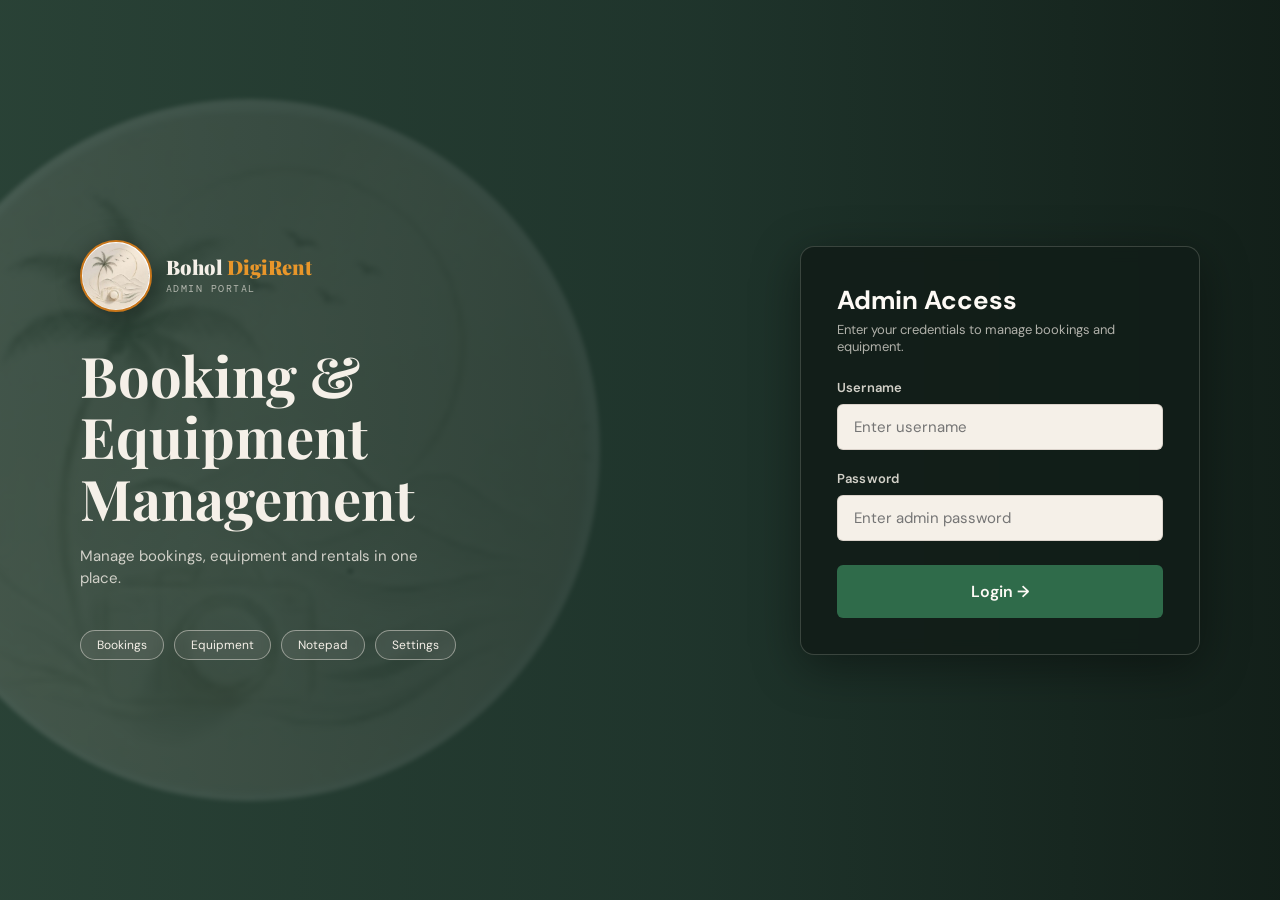
==== commit 68aabd4a: "change background" ====
--- a/bdr-manage-x7k29q.html
+++ b/bdr-manage-x7k29q.html
@@ -27,10 +27,29 @@
   body { font-family: 'DM Sans', sans-serif; background: var(--cream); color: var(--brown); overflow-x: hidden; }
 
   /* ADMIN SECTION */
-  .admin-gate { background: var(--forest); padding: 4rem 5rem; display: flex; flex-direction: column; align-items: center; justify-content: center; min-height: 100vh; }
-  .admin-login-card { background: var(--white); border: 1px solid var(--border); border-radius: var(--radius); padding: 2.5rem; max-width: 400px; width: 100%; text-align: center; }
-  .admin-login-card h3 { font-family: 'Playfair Display', serif; font-size: 1.5rem; font-weight: 700; margin-bottom: 0.5rem; color: var(--brown); }
-  .admin-login-card p { font-size: 0.875rem; color: var(--mid); margin-bottom: 1.5rem; }
+  :root { --logo-url: url('[data-uri]'); }
+  .admin-gate { position: relative; overflow: hidden; background: var(--forest); padding: 4rem 5rem; display: flex; flex-direction: row; align-items: center; justify-content: space-between; gap: 3rem; min-height: 100vh; isolation: isolate; }
+  /* Logo as page background */
+  .admin-gate::before { content: ''; position: absolute; z-index: -2; left: -8vw; top: 50%; width: 78vh; height: 78vh; max-width: 70vw; max-height: 70vw; transform: translateY(-50%); background: var(--logo-url) center/cover no-repeat; border-radius: 50%; opacity: 0.16; filter: blur(2px) saturate(0.8); }
+  .admin-gate::after { content: ''; position: absolute; inset: 0; z-index: -1; background: linear-gradient(90deg, rgba(26,18,8,0.15) 0%, rgba(20,34,28,0.55) 55%, rgba(14,24,19,0.85) 100%); }
+  .gate-brand { flex: 1; max-width: 560px; color: var(--cream); }
+  .gate-brand-top { display: flex; align-items: center; gap: 0.875rem; margin-bottom: 2rem; }
+  .gate-logo { width: 72px; height: 72px; border-radius: 50%; background: var(--logo-url) center/cover no-repeat; border: 2px solid var(--amber); box-shadow: 0 4px 24px rgba(0,0,0,0.35); flex-shrink: 0; }
+  .gate-brand-name { font-family: 'Playfair Display', serif; font-size: 1.25rem; font-weight: 900; line-height: 1.1; }
+  .gate-brand-name span { color: var(--amber-light); }
+  .gate-brand-sub { font-family: 'DM Mono', monospace; font-size: 0.65rem; letter-spacing: 0.14em; text-transform: uppercase; color: rgba(245,240,232,0.65); margin-top: 0.25rem; }
+  .gate-brand h1 { font-family: 'Playfair Display', serif; font-size: clamp(2.25rem, 4.5vw, 3.5rem); font-weight: 700; line-height: 1.1; margin-bottom: 1rem; }
+  .gate-brand p { font-size: 0.9375rem; color: rgba(245,240,232,0.8); max-width: 380px; line-height: 1.5; }
+  .gate-pills { display: flex; flex-wrap: wrap; gap: 0.625rem; margin-top: 2.5rem; }
+  .gate-pills span { padding: 0.4rem 1rem; border: 1px solid rgba(245,240,232,0.45); border-radius: 999px; font-size: 0.75rem; color: var(--cream); background: rgba(245,240,232,0.08); backdrop-filter: blur(4px); }
+  .admin-login-card { background: rgba(18,30,24,0.92); border: 1px solid rgba(245,240,232,0.18); border-radius: 14px; padding: 2.25rem; max-width: 400px; width: 100%; text-align: left; box-shadow: 0 12px 48px rgba(0,0,0,0.4); backdrop-filter: blur(8px); }
+  .admin-login-card h3 { font-family: 'DM Sans', sans-serif; font-size: 1.625rem; font-weight: 700; margin-bottom: 0.25rem; color: var(--white); }
+  .admin-login-card p { font-size: 0.8125rem; color: rgba(245,240,232,0.7); margin-bottom: 1.5rem; }
+  .admin-login-card label { color: rgba(245,240,232,0.85); }
+  .admin-login-card input { background: var(--cream); border-radius: 6px; }
+  .admin-login-card .form-submit { background: #2F6B4A; border-radius: 6px; }
+  .admin-login-card .form-submit:hover { background: #3A8059; }
+  .admin-login-card .err-msg { color: #FF9C8A; }
   .admin-content { display: none; }
   .admin-content.active { display: block; }
 
@@ -234,7 +253,12 @@
   @media (max-width: 1024px) {
     .section { padding: 4rem 2rem; }
     .admin-bar { padding: 1rem 2rem; }
-    .admin-gate { padding: 3rem 2rem; }
+    .admin-gate { padding: 3rem 2rem; flex-direction: column; justify-content: center; }
+    .gate-brand { max-width: 100%; text-align: center; }
+    .gate-brand-top { justify-content: center; }
+    .gate-brand p { margin: 0 auto; }
+    .gate-pills { justify-content: center; margin-top: 1.5rem; }
+    .admin-gate::before { left: 50%; transform: translate(-50%,-50%); width: 90vw; height: 90vw; }
     .form-row { grid-template-columns: 1fr; }
     .settings-grid { grid-template-columns: 1fr !important; }
   }
@@ -246,8 +270,19 @@
 
 <!-- LOGIN GATE -->
 <div class="admin-gate" id="admin-gate">
+  <div class="gate-brand">
+    <div class="gate-brand-top">
+      <div class="gate-logo" role="img" aria-label="Bohol DigiRent logo"></div>
+      <div>
+        <div class="gate-brand-name">Bohol <span>DigiRent</span></div>
+        <div class="gate-brand-sub">Admin Portal</div>
+      </div>
+    </div>
+    <h1>Booking &amp; Equipment Management</h1>
+    <p>Manage bookings, equipment and rentals in one place.</p>
+    <div class="gate-pills"><span>Bookings</span><span>Equipment</span><span>Notepad</span><span>Settings</span></div>
+  </div>
   <div class="admin-login-card">
-    <div style="font-size:2.5rem;margin-bottom:0.75rem;"></div>
     <h3>Admin Access</h3>
     <p>Enter your credentials to manage bookings and equipment.</p>
     <div class="form-group" style="text-align:left;">
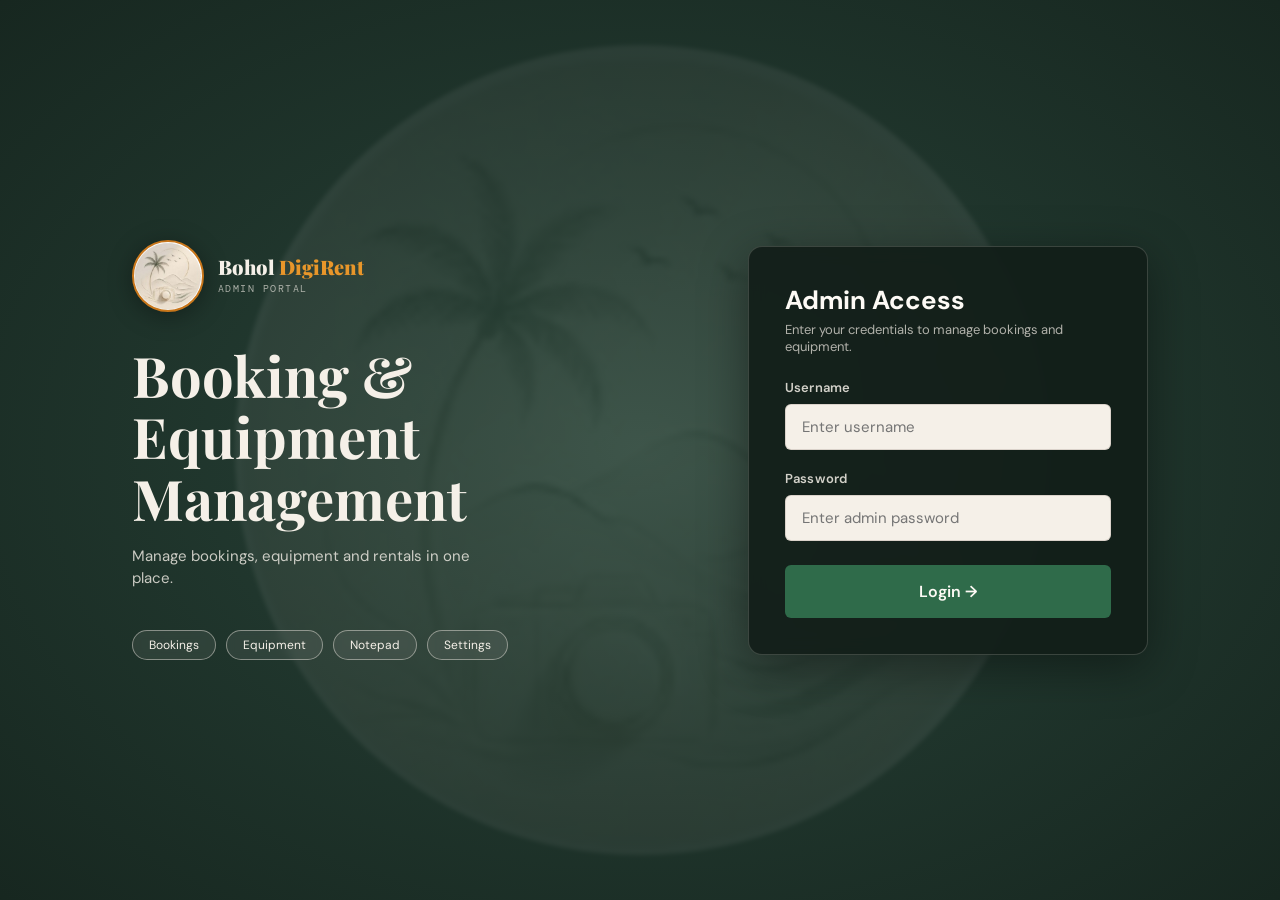
==== commit 0a16d200: "change background" ====
--- a/bdr-manage-x7k29q.html
+++ b/bdr-manage-x7k29q.html
@@ -28,11 +28,11 @@
 
   /* ADMIN SECTION */
   :root { --logo-url: url('[data-uri]'); }
-  .admin-gate { position: relative; overflow: hidden; background: var(--forest); padding: 4rem 5rem; display: flex; flex-direction: row; align-items: center; justify-content: space-between; gap: 3rem; min-height: 100vh; isolation: isolate; }
+  .admin-gate { position: relative; overflow: hidden; background: var(--forest); padding: 4rem 5rem; display: flex; flex-direction: row; align-items: center; justify-content: center; gap: 6rem; min-height: 100vh; isolation: isolate; }
   /* Logo as page background */
-  .admin-gate::before { content: ''; position: absolute; z-index: -2; left: -8vw; top: 50%; width: 78vh; height: 78vh; max-width: 70vw; max-height: 70vw; transform: translateY(-50%); background: var(--logo-url) center/cover no-repeat; border-radius: 50%; opacity: 0.16; filter: blur(2px) saturate(0.8); }
-  .admin-gate::after { content: ''; position: absolute; inset: 0; z-index: -1; background: linear-gradient(90deg, rgba(26,18,8,0.15) 0%, rgba(20,34,28,0.55) 55%, rgba(14,24,19,0.85) 100%); }
-  .gate-brand { flex: 1; max-width: 560px; color: var(--cream); }
+  .admin-gate::before { content: ''; position: absolute; z-index: -2; left: 50%; top: 50%; width: 90vh; height: 90vh; max-width: 90vw; max-height: 90vw; transform: translate(-50%,-50%); background: var(--logo-url) center/cover no-repeat; border-radius: 50%; opacity: 0.13; filter: blur(2px) saturate(0.8); }
+  .admin-gate::after { content: ''; position: absolute; inset: 0; z-index: -1; background: radial-gradient(ellipse at center, rgba(20,34,28,0.15) 0%, rgba(14,24,19,0.7) 100%); }
+  .gate-brand { flex: 0 1 520px; max-width: 520px; color: var(--cream); }
   .gate-brand-top { display: flex; align-items: center; gap: 0.875rem; margin-bottom: 2rem; }
   .gate-logo { width: 72px; height: 72px; border-radius: 50%; background: var(--logo-url) center/cover no-repeat; border: 2px solid var(--amber); box-shadow: 0 4px 24px rgba(0,0,0,0.35); flex-shrink: 0; }
   .gate-brand-name { font-family: 'Playfair Display', serif; font-size: 1.25rem; font-weight: 900; line-height: 1.1; }
@@ -258,7 +258,8 @@
     .gate-brand-top { justify-content: center; }
     .gate-brand p { margin: 0 auto; }
     .gate-pills { justify-content: center; margin-top: 1.5rem; }
-    .admin-gate::before { left: 50%; transform: translate(-50%,-50%); width: 90vw; height: 90vw; }
+    .admin-gate { gap: 2rem; }
+    .admin-gate::before { width: 90vw; height: 90vw; }
     .form-row { grid-template-columns: 1fr; }
     .settings-grid { grid-template-columns: 1fr !important; }
   }
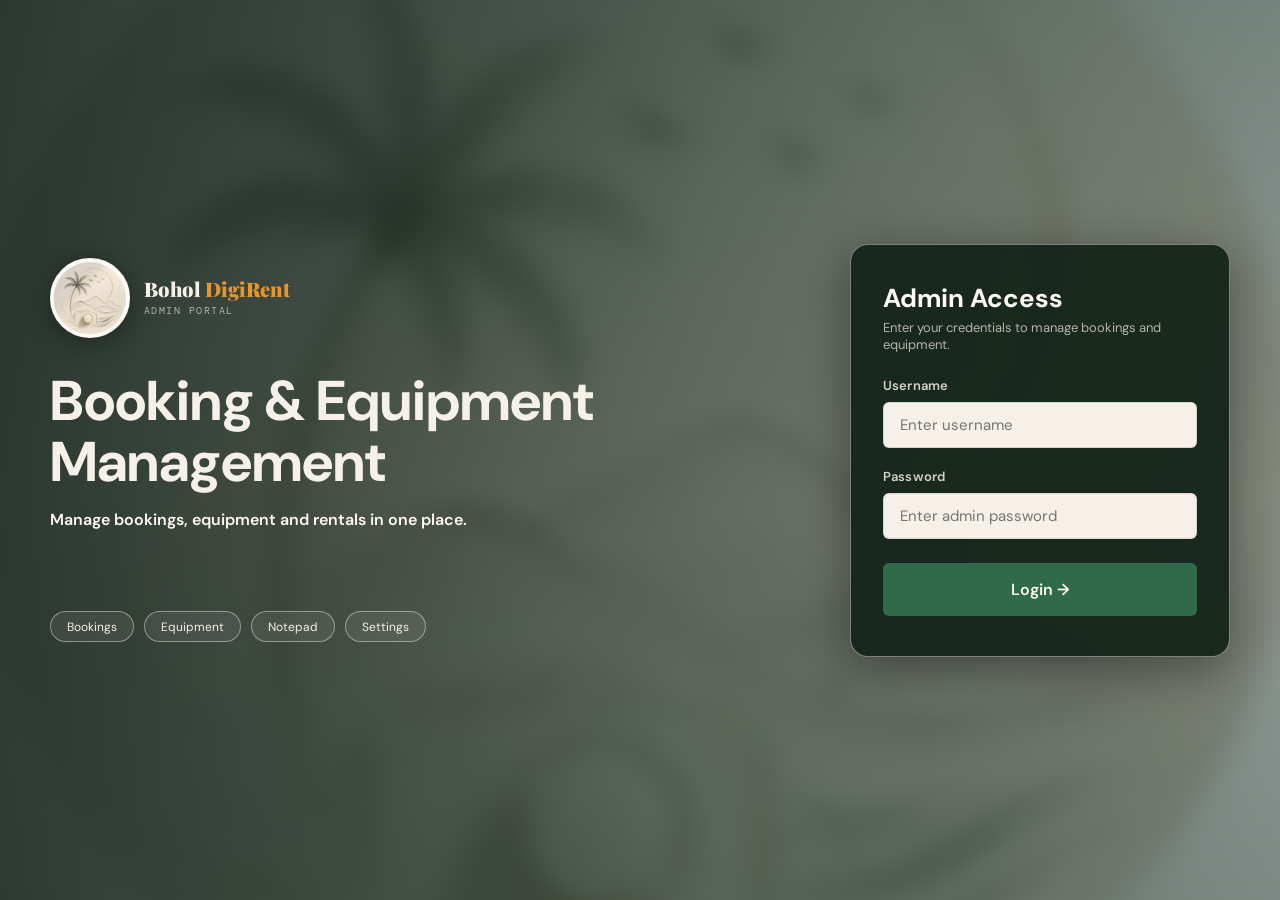
==== commit 89e9f465: "change background" ====
--- a/bdr-manage-x7k29q.html
+++ b/bdr-manage-x7k29q.html
@@ -28,21 +28,21 @@
 
   /* ADMIN SECTION */
   :root { --logo-url: url('[data-uri]'); }
-  .admin-gate { position: relative; overflow: hidden; background: var(--forest); padding: 4rem 5rem; display: flex; flex-direction: row; align-items: center; justify-content: center; gap: 6rem; min-height: 100vh; isolation: isolate; }
+  .admin-gate { position: relative; overflow: hidden; background: var(--forest); padding: 4rem max(2rem, calc((100vw - 1180px) / 2)); display: flex; flex-direction: row; align-items: center; justify-content: space-between; gap: 4rem; min-height: 100vh; isolation: isolate; }
   /* Logo as page background */
-  .admin-gate::before { content: ''; position: absolute; z-index: -2; left: 50%; top: 50%; width: 90vh; height: 90vh; max-width: 90vw; max-height: 90vw; transform: translate(-50%,-50%); background: var(--logo-url) center/cover no-repeat; border-radius: 50%; opacity: 0.13; filter: blur(2px) saturate(0.8); }
-  .admin-gate::after { content: ''; position: absolute; inset: 0; z-index: -1; background: radial-gradient(ellipse at center, rgba(20,34,28,0.15) 0%, rgba(14,24,19,0.7) 100%); }
-  .gate-brand { flex: 0 1 520px; max-width: 520px; color: var(--cream); }
+  .admin-gate::before { content: ''; position: absolute; inset: -40px; z-index: -2; background: linear-gradient(180deg, rgba(44,74,62,0.55) 0%, rgba(30,52,42,0.35) 55%, rgba(44,74,62,0.5) 100%), var(--logo-url) center/cover no-repeat; filter: blur(14px) saturate(0.9); }
+  .admin-gate::after { content: ''; position: absolute; inset: 0; z-index: -1; background: linear-gradient(90deg, rgba(14,28,21,0.78) 0%, rgba(20,38,29,0.45) 55%, rgba(14,28,21,0.2) 100%); }
+  .gate-brand { flex: 1 1 auto; max-width: 600px; align-self: stretch; display: flex; flex-direction: column; justify-content: center; color: var(--cream); }
   .gate-brand-top { display: flex; align-items: center; gap: 0.875rem; margin-bottom: 2rem; }
-  .gate-logo { width: 72px; height: 72px; border-radius: 50%; background: var(--logo-url) center/cover no-repeat; border: 2px solid var(--amber); box-shadow: 0 4px 24px rgba(0,0,0,0.35); flex-shrink: 0; }
+  .gate-logo { width: 80px; height: 80px; border-radius: 50%; background: var(--logo-url) center/cover no-repeat; border: 3px solid var(--white); box-shadow: 0 4px 24px rgba(0,0,0,0.35); flex-shrink: 0; }
   .gate-brand-name { font-family: 'Playfair Display', serif; font-size: 1.25rem; font-weight: 900; line-height: 1.1; }
   .gate-brand-name span { color: var(--amber-light); }
   .gate-brand-sub { font-family: 'DM Mono', monospace; font-size: 0.65rem; letter-spacing: 0.14em; text-transform: uppercase; color: rgba(245,240,232,0.65); margin-top: 0.25rem; }
-  .gate-brand h1 { font-family: 'Playfair Display', serif; font-size: clamp(2.25rem, 4.5vw, 3.5rem); font-weight: 700; line-height: 1.1; margin-bottom: 1rem; }
-  .gate-brand p { font-size: 0.9375rem; color: rgba(245,240,232,0.8); max-width: 380px; line-height: 1.5; }
-  .gate-pills { display: flex; flex-wrap: wrap; gap: 0.625rem; margin-top: 2.5rem; }
+  .gate-brand h1 { font-family: 'DM Sans', sans-serif; font-size: clamp(2.25rem, 4.5vw, 3.5rem); font-weight: 700; line-height: 1.1; margin-bottom: 1rem; }
+  .gate-brand p { font-size: 1rem; font-weight: 600; color: var(--white); max-width: 420px; line-height: 1.4; }
+  .gate-pills { display: flex; flex-wrap: wrap; gap: 0.625rem; margin-top: 5rem; }
   .gate-pills span { padding: 0.4rem 1rem; border: 1px solid rgba(245,240,232,0.45); border-radius: 999px; font-size: 0.75rem; color: var(--cream); background: rgba(245,240,232,0.08); backdrop-filter: blur(4px); }
-  .admin-login-card { background: rgba(18,30,24,0.92); border: 1px solid rgba(245,240,232,0.18); border-radius: 14px; padding: 2.25rem; max-width: 400px; width: 100%; text-align: left; box-shadow: 0 12px 48px rgba(0,0,0,0.4); backdrop-filter: blur(8px); }
+  .admin-login-card { background: rgba(22,38,28,0.96); border: 1px solid rgba(245,240,232,0.45); border-radius: 18px; padding: 2.25rem 2rem 2.5rem; max-width: 380px; width: 100%; flex-shrink: 0; text-align: left; box-shadow: 0 12px 48px rgba(0,0,0,0.4); backdrop-filter: blur(8px); }
   .admin-login-card h3 { font-family: 'DM Sans', sans-serif; font-size: 1.625rem; font-weight: 700; margin-bottom: 0.25rem; color: var(--white); }
   .admin-login-card p { font-size: 0.8125rem; color: rgba(245,240,232,0.7); margin-bottom: 1.5rem; }
   .admin-login-card label { color: rgba(245,240,232,0.85); }
@@ -254,12 +254,11 @@
     .section { padding: 4rem 2rem; }
     .admin-bar { padding: 1rem 2rem; }
     .admin-gate { padding: 3rem 2rem; flex-direction: column; justify-content: center; }
-    .gate-brand { max-width: 100%; text-align: center; }
+    .gate-brand { max-width: 100%; align-self: auto; align-items: center; text-align: center; }
     .gate-brand-top { justify-content: center; }
     .gate-brand p { margin: 0 auto; }
     .gate-pills { justify-content: center; margin-top: 1.5rem; }
     .admin-gate { gap: 2rem; }
-    .admin-gate::before { width: 90vw; height: 90vw; }
     .form-row { grid-template-columns: 1fr; }
     .settings-grid { grid-template-columns: 1fr !important; }
   }
